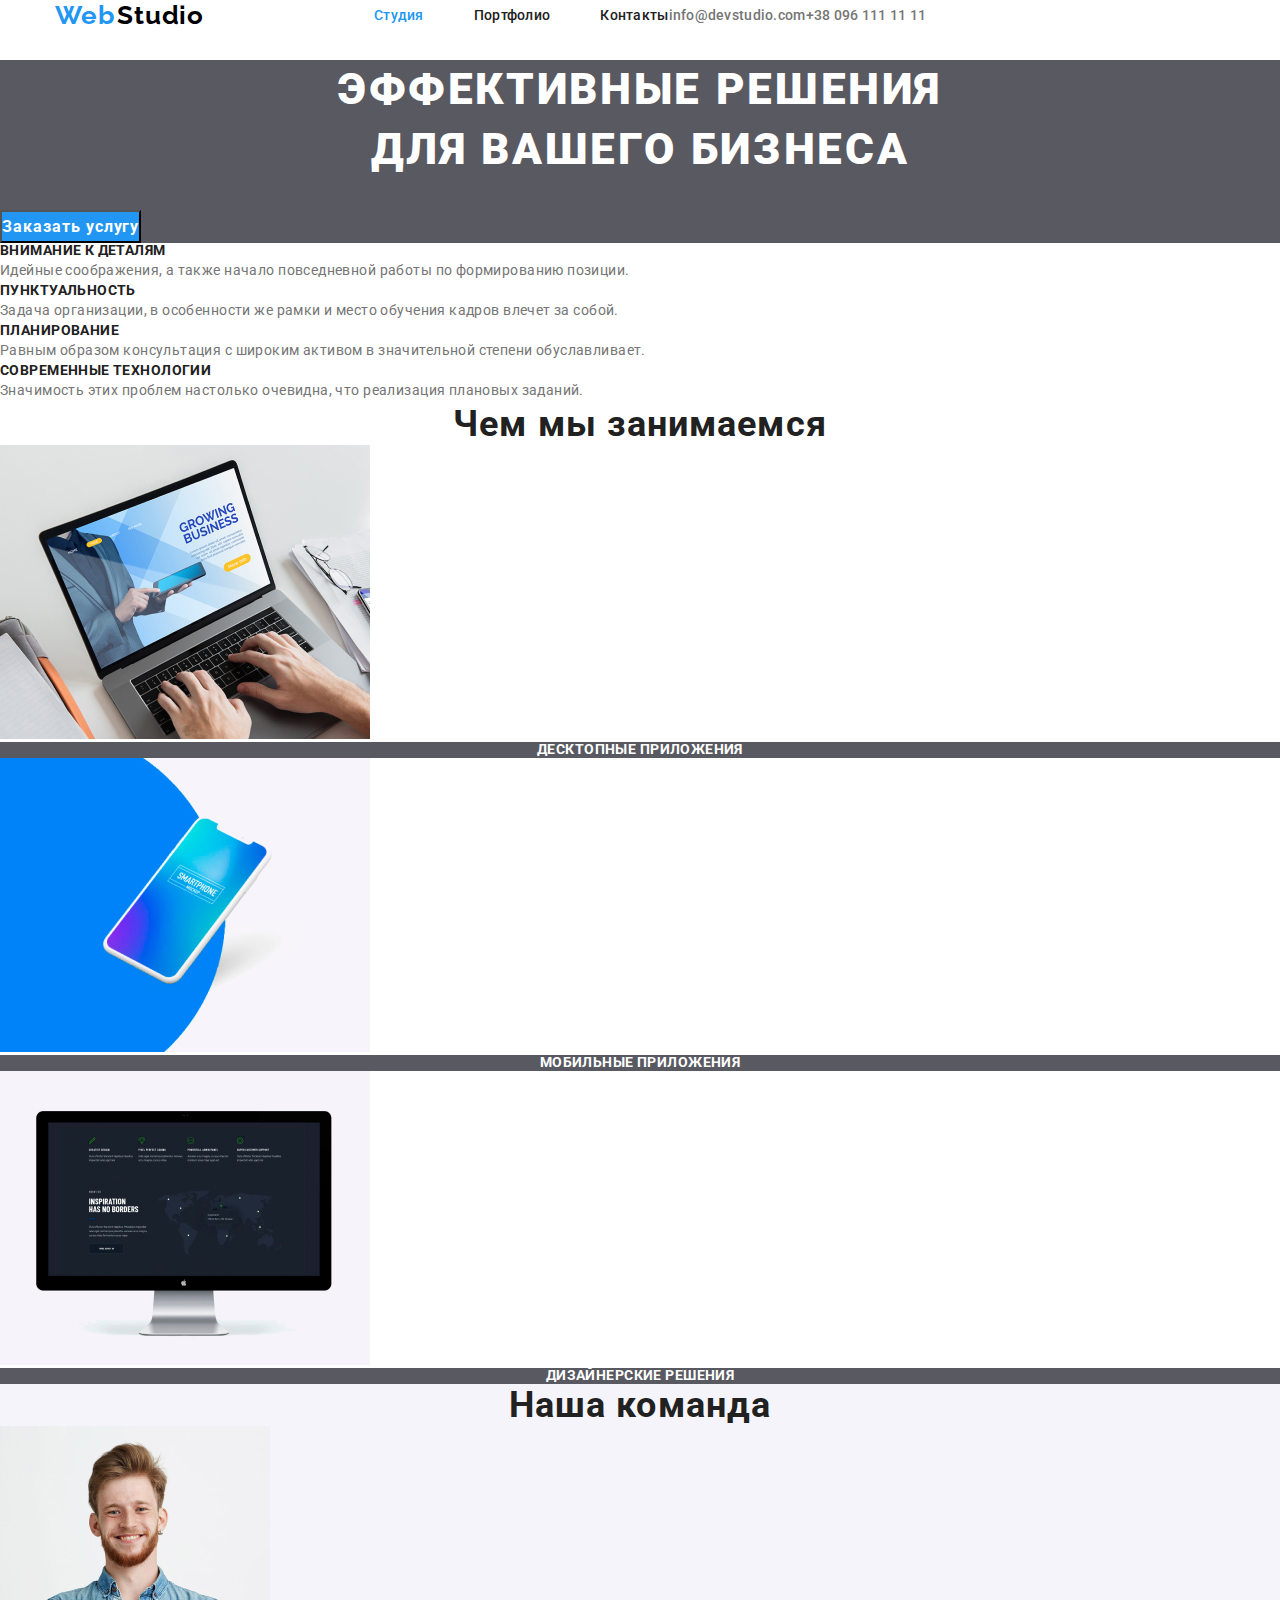
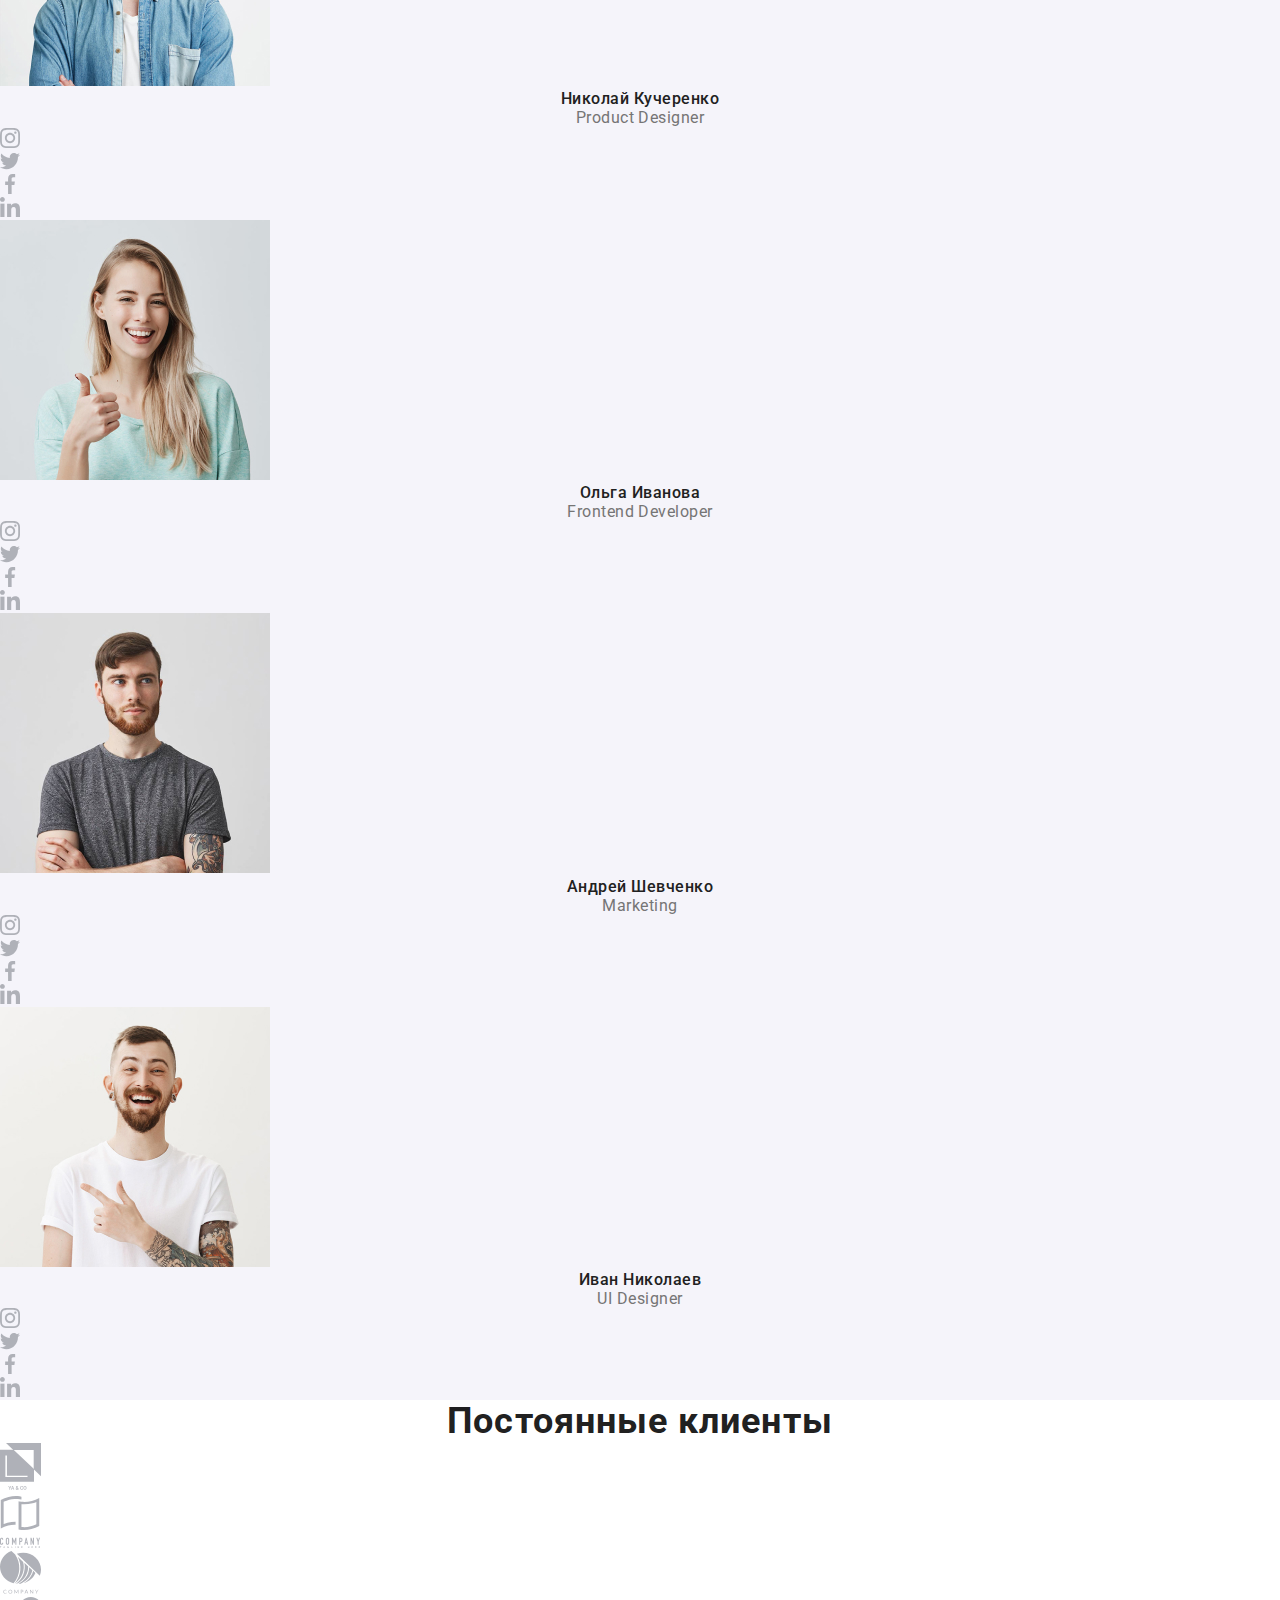
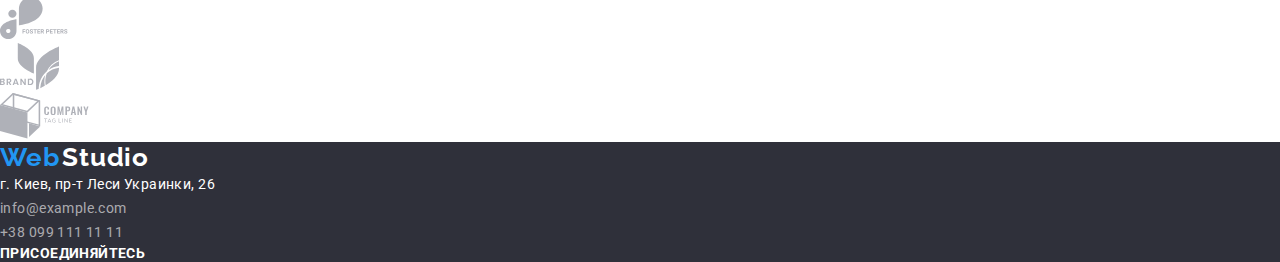
==== index.html @ 1fd5953a "Добавляет стартовые флексы" ====
<!DOCTYPE html>
<html lang="ru">
  <head>
    <meta charset="UTF-8" />
    <meta name="viewport" content="width=device-width, initial-scale=1.0" />
    <title>Студия</title>
    <link
      href="https://fonts.googleapis.com/css2?family=Raleway:wght@700&family=Roboto:wght@400;500;700;900&display=swap"
      rel="stylesheet"
    />
    <link rel="stylesheet" href="./css/normalize.css" />
    <link rel="stylesheet" href="./css/styles.css" />
  </head>
  <body>
    <header class="header">
      <div class="container">
        <nav class="header-nav">
          <div class="logo">
            <a class="logo link" href="/"
              ><span class="web">Web</span>
              <span class="studio">Studio</span></a
            >
          </div>

          <ul class="nav-list list">
            <li class="nav-list-item">
              <a class="nav-list-link link current" href="./index.html"
                >Студия</a
              >
            </li>
            <li class="nav-list-item">
              <a class="nav-list-link link" href="./portfolio.html"
                >Портфолио</a
              >
            </li>
            <li class="nav-list-item">
              <a class="nav-list-link link" href="">Контакты</a>
            </li>
          </ul>
        </nav>
        <ul class="contact-list list">
          <li class="contact-list-item">
            <a class="contact-list-link link" href="mailto:info@devstudio.com"
              >info@devstudio.com</a
            >
          </li>
          <li class="contact-list-item">
            <a class="contact-list-link link" href="tel:+380961111111"
              >+38 096 111 11 11</a
            >
          </li>
        </ul>
      </div>
    </header>

    <main class="main">
      <section class="hero">
        <h1 class="hero-title">
          Эффективные решения <br />
          для вашего бизнеса
        </h1>
        <button class="order-button" type="button">Заказать услугу</button>
      </section>

      <section class="about">
        <h2 hidden>О нас</h2>
        <ul class="about-list list">
          <li class="about-list-item">
            <h3 class="about-title">Внимание к деталям</h3>
            <p class="about-text">
              Идейные соображения, а также начало повседневной работы по
              формированию позиции.
            </p>
          </li>
          <li class="about-list-item">
            <h3 class="about-title">Пунктуальность</h3>
            <p class="about-text">
              Задача организации, в особенности же рамки и место обучения кадров
              влечет за собой.
            </p>
          </li>
          <li class="about-list-item">
            <h3 class="about-title">Планирование</h3>
            <p class="about-text">
              Равным образом консультация с широким активом в значительной
              степени обуславливает.
            </p>
          </li>
          <li class="about-list-item">
            <h3 class="about-title">Современные технологии</h3>
            <p class="about-text">
              Значимость этих проблем настолько очевидна, что реализация
              плановых заданий.
            </p>
          </li>
        </ul>
      </section>

      <section class="we-do">
        <h2 class="we-do-title">Чем мы занимаемся</h2>
        <ul class="we-do-list list">
          <li class="we-do-list-item">
            <img
              src="./images/img-1.jpg"
              alt="Работа за ноутбуком"
              width="370"
              height="294"
            />
            <p class="we-do-text">Десктопные приложения</p>
          </li>
          <li class="we-do-list-item">
            <img
              src="./images/img-2.jpg"
              alt="Мобильный телефон"
              width="370"
              height="294"
            />
            <p class="we-do-text">Мобильные приложения</p>
          </li>
          <li class="we-do-list-item">
            <img
              src="./images/img-3.jpg"
              alt="Дизайн проэкт на мониторе"
              width="370"
              height="294"
            />
            <p class="we-do-text">Дизайнерские решения</p>
          </li>
        </ul>
      </section>

      <section class="team">
        <h2 class="team-title">Наша команда</h2>
        <ul class="team-list list">
          <li class="team-list-item">
            <img
              src="./images/teammate-1.jpg"
              alt="Сотрудник-1"
              width="270"
              height="260"
            />
            <h3 class="team-name">Николай Кучеренко</h3>
            <p class="team-position">Product Designer</p>
            <ul class="list">
              <li>
                <a
                  class="team-social-link"
                  href="https://www.instagram.com/"
                  target="_blank"
                  ><img
                    src="./images/instagram-logo.svg"
                    alt="Логотип инстаграм"
                /></a>
              </li>
              <li>
                <a
                  class="team-social-link"
                  href="https://twitter.com/explore"
                  target="_blank"
                  ><img src="./images/twitter-logo.svg" alt="Логотип твиттер"
                /></a>
              </li>
              <li>
                <a
                  class="team-social-link"
                  href="https://uk-ua.facebook.com/"
                  target="_blank"
                  ><img src="./images/facebook-logo.svg" alt="Логотип фейсбук"
                /></a>
              </li>
              <li>
                <a
                  class="team-social-link"
                  href="https://www.linkedin.com/"
                  target="_blank"
                  ><img src="./images/linkedin-logo.svg" alt="Логотип линкедин"
                /></a>
              </li>
            </ul>
          </li>
          <li class="team-list-item">
            <img
              src="./images/teammate-2.jpg"
              alt="Сотрудник-2"
              width="270"
              height="260"
            />
            <h3 class="team-name">Ольга Иванова</h3>
            <p class="team-position">Frontend Developer</p>
            <ul class="list">
              <li>
                <a
                  class="team-social-link"
                  href="https://www.instagram.com/"
                  target="_blank"
                  ><img
                    src="./images/instagram-logo.svg"
                    alt="Логотип инстаграм"
                /></a>
              </li>
              <li>
                <a
                  class="team-social-link"
                  href="https://twitter.com/explore"
                  target="_blank"
                  ><img src="./images/twitter-logo.svg" alt="Логотип твиттер"
                /></a>
              </li>
              <li>
                <a
                  class="team-social-link"
                  href="https://uk-ua.facebook.com/"
                  target="_blank"
                  ><img src="./images/facebook-logo.svg" alt="Логотип фейсбук"
                /></a>
              </li>
              <li>
                <a
                  class="team-social-link"
                  href="https://www.linkedin.com/"
                  target="_blank"
                  ><img src="./images/linkedin-logo.svg" alt="Логотип линкедин"
                /></a>
              </li>
            </ul>
          </li>
          <li class="team-list-item">
            <img
              src="./images/teammate-3.jpg"
              alt="Сотрудник-3"
              width="270"
              height="260"
            />
            <h3 class="team-name">Андрей Шевченко</h3>
            <p class="team-position">Marketing</p>
            <ul class="list">
              <li>
                <a
                  class="team-social-link"
                  href="https://www.instagram.com/"
                  target="_blank"
                  ><img
                    src="./images/instagram-logo.svg"
                    alt="Логотип инстаграм"
                /></a>
              </li>
              <li>
                <a
                  class="team-social-link"
                  href="https://twitter.com/explore"
                  target="_blank"
                  ><img src="./images/twitter-logo.svg" alt="Логотип твиттер"
                /></a>
              </li>
              <li>
                <a
                  class="team-social-link"
                  href="https://uk-ua.facebook.com/"
                  target="_blank"
                  ><img src="./images/facebook-logo.svg" alt="Логотип фейсбук"
                /></a>
              </li>
              <li>
                <a
                  class="team-social-link"
                  href="https://www.linkedin.com/"
                  target="_blank"
                  ><img src="./images/linkedin-logo.svg" alt="Логотип линкедин"
                /></a>
              </li>
            </ul>
          </li>
          <li class="team-list-item">
            <img
              src="./images/teammate-4.jpg"
              alt="Сотрудник-4"
              width="270"
              height="260"
            />
            <h3 class="team-name">Иван Николаев</h3>
            <p class="team-position">UI Designer</p>
            <ul class="list">
              <li>
                <a
                  class="team-social-link"
                  href="https://www.instagram.com/"
                  target="_blank"
                  ><img
                    src="./images/instagram-logo.svg"
                    alt="Логотип инстаграм"
                /></a>
              </li>
              <li>
                <a
                  class="team-social-link"
                  href="https://twitter.com/explore"
                  target="_blank"
                  ><img src="./images/twitter-logo.svg" alt="Логотип твиттер"
                /></a>
              </li>
              <li>
                <a
                  class="team-social-link"
                  href="https://uk-ua.facebook.com/"
                  target="_blank"
                  ><img src="./images/facebook-logo.svg" alt="Логотип фейсбук"
                /></a>
              </li>
              <li>
                <a
                  class="team-social-link"
                  href="https://www.linkedin.com/"
                  target="_blank"
                  ><img src="./images/linkedin-logo.svg" alt="Логотип линкедин"
                /></a>
              </li>
            </ul>
          </li>
        </ul>
      </section>

      <section class="clients">
        <h2 class="clients-title">Постоянные клиенты</h2>
        <ul class="clients-list list">
          <li class="clients-list-item">
            <a class="clients-link link" href="" target="_blank"
              ><img src="./images/logocom1.svg" alt="Логотип компании 1"
            /></a>
          </li>
          <li class="clients-list-item">
            <a class="clients-link link" href="" target="_blank"
              ><img src="./images/logocom2.svg" alt="Логотип компании 2"
            /></a>
          </li>
          <li class="clients-list-item">
            <a class="clients-link link" href="" target="_blank"
              ><img src="./images/logocom3.svg" alt="Логотип компании 3"
            /></a>
          </li>
          <li class="clients-list-item">
            <a class="clients-link link" href="" target="_blank"
              ><img src="./images/logocom4.svg" alt="Логотип компании 4"
            /></a>
          </li>
          <li class="clients-list-item">
            <a class="clients-link link" href="" target="_blank"
              ><img src="./images/logocom6.svg" alt="Логотип компании 5"
            /></a>
          </li>
          <li class="clients-list-item">
            <a class="clients-link link" href="" target="_blank"
              ><img src="./images/logocom5.svg" alt="Логотип компании 6"
            /></a>
          </li>
        </ul>
      </section>
    </main>

    <footer class="footer">
      <a class="logo link" href="/"
        ><span class="web">Web</span> <span class="studio">Studio</span></a
      >

      <ul class="footer-list list">
        <li class="footer-list-item">
          <a
            class="footer-list-link-adress link"
            href="https://goo.gl/maps/AK2g4CB96HyjoU2Z7"
            target="_blank"
            >г. Киев, пр-т Леси Украинки, 26</a
          >
        </li>
        <li class="footer-list-item">
          <a class="footer-list-link link" href="mailto:info@example.com"
            >info@example.com</a
          >
        </li>
        <li class="footer-list-item">
          <a class="footer-list-link link" href="tel:+380991111111"
            >+38 099 111 11 11</a
          >
        </li>
      </ul>

      <b class="slogan">Присоединяйтесь</b>
      <ul class="social-list list">
        <li class="social-list-item">
          <a
            class="social-list-link link"
            href=""
            aria-label="Instagram icon"
          ></a>
        </li>
        <li class="social-list-item">
          <a
            class="social-list-link link"
            href=""
            aria-label="Twitter icon"
          ></a>
        </li>
        <li class="social-list-item">
          <a
            class="social-list-link link"
            href=""
            aria-label="Facebook icon"
          ></a>
        </li>
        <li class="social-list-item">
          <a
            class="social-list-link link"
            href=""
            aria-label="Linkedin icon"
          ></a>
        </li>
      </ul>
    </footer>
  </body>
</html>
---- css/styles.css ----
:root {
  --main-font: "Roboto", sans-serif;
  --secondary-font: "Raleway", sans-serif;
  --main-text-color: #757575;
  --main-title-color: #212121;
  --secondary-text-color: #ffffff;
  --secondary-text-background-color: rgba(47, 48, 58, 0.8);
  --accent-color: #2196f3;
  --background-main-color: #ffffff;
  --background-secondary-color: #f5f4fa;
  --footer-secondary-text-color: rgba(255, 255, 255, 0.6);
  --footer-background-color: #2f303a;
  --logo-main-color: #2196f3;
  --logo-header-color: #000000;
  --logo-footer-color: #ffffff;
}

html {
  box-sizing: border-box;
}

*,
*::before,
*::after {
  box-sizing: inherit;
  margin: 0px;
  padding: 0px;
}

body {
  color: var(--main-text-color);
  font-family: var(--main-font);
  font-size: 14px;
  background-color: var(--background-main-color);
}

.container {
  width: 1200px;
  padding-left: 15px;
  padding-right: 15px;
  margin-left: auto;
  margin-right: auto;
}

/*  logo */

.header .web,
.header .studio,
.footer .web,
.footer .studio {
  font-family: var(--secondary-font);
  font-weight: 700;
  font-size: 26px;
  line-height: 1.19;
  letter-spacing: 0.03em;
  color: var(--logo-main-color);
}

.header .studio {
  color: var(--logo-header-color);
}

.footer .studio {
  color: var(--logo-footer-color);
}

.link {
  text-decoration: none;
}

.list {
  list-style: none;
}

/* Header */

.logo {
  margin-right: 85px;
}

.header-nav,
.header .container {
  display: flex;
  align-items: center;
}

.contact-list {
  display: flex;
}

.nav-list {
  display: flex;
}

.nav-list-item:not(:last-child) {
  margin-right: 50px;
}

.nav-list-link,
.contact-list-link {
  font-weight: 500;
  font-size: 14px;
  line-height: 1.14;
  letter-spacing: 0.02em;
  color: var(--main-title-color);
}

.nav-list-link:hover,
.nav-list-link:focus,
.nav-list-link.current,
.contact-list-link:hover,
.contact-list-link:focus {
  color: var(--accent-color);
}

.contact-list-link {
  color: var(--main-text-color);
}

/*  HERO  */

.hero {
  background-color: var(--secondary-text-background-color);
}

.hero-title {
  font-weight: 900;
  font-size: 44px;
  line-height: 1.36;
  text-align: center;
  letter-spacing: 0.06em;
  text-transform: uppercase;
  color: var(--secondary-text-color);
}

.order-button {
  font-weight: 700;
  font-size: 16px;
  line-height: 1.87;
  display: flex;
  align-items: center;
  text-align: center;
  letter-spacing: 0.06em;
  background-color: #2196f3;
  color: var(--secondary-text-color);
}

/* About*/

.about .about-title {
  font-weight: 700;
  font-size: 14px;
  line-height: 1.14;
  letter-spacing: 0.03em;
  text-transform: uppercase;

  color: var(--main-title-color);
}

.about .about-text {
  font-weight: 400;
  font-size: 14px;
  line-height: 1.71;
  letter-spacing: 0.03em;
  color: var(--main-text-color);
}

/* What we do section */

.we-do-title {
  font-weight: 700;
  font-size: 36px;
  line-height: 1.17;
  text-align: center;
  letter-spacing: 0.03em;
  color: var(--main-title-color);
}

.we-do .we-do-text {
  font-weight: 700;
  font-size: 14px;
  line-height: 1.14;
  text-align: center;
  letter-spacing: 0.03em;
  text-transform: uppercase;
  background-color: var(--secondary-text-background-color);
  color: var(--secondary-text-color);
}

/* Our team */

.team {
  background-color: var(--background-secondary-color);
}

.team-title {
  font-weight: 700;
  font-size: 36px;
  line-height: 1.17;
  text-align: center;
  letter-spacing: 0.03em;
  color: var(--main-title-color);
}

.team .team-name {
  font-weight: 500;
  font-size: 16px;
  line-height: 1.19;
  text-align: center;
  letter-spacing: 0.03em;
  color: var(--main-title-color);
}

.team .team-position {
  font-weight: 400;
  font-size: 16px;
  line-height: 1.19;
  text-align: center;
  letter-spacing: 0.03em;
  color: var(--main-text-color);
}

.team .team-social-link:hover,
.team .team-social-link:focus {
  color: var(--accent-color);
}

/* Clients */

.clients-title {
  font-weight: 700;
  font-size: 36px;
  line-height: 1.17;
  text-align: center;
  letter-spacing: 0.03em;
  color: var(--main-title-color);
}

.clients .clients-link:hover,
.clients .clients-link:focus {
  color: var(--accent-color);
}

/* Footer */

.footer {
  background-color: var(--footer-background-color);
}

.footer .footer-list-link-adress {
  font-weight: 400;
  font-size: 14px;
  line-height: 1.71;
  letter-spacing: 0.03em;
  color: var(--background-main-color);
}

.footer .footer-list-link {
  font-weight: 400;
  font-size: 14px;
  line-height: 1.71;
  letter-spacing: 0.03em;
  color: var(--footer-secondary-text-color);
}

.slogan {
  font-weight: 700;
  font-size: 14px;
  line-height: 1.14;
  letter-spacing: 0.03em;
  text-transform: uppercase;
  color: var(--secondary-text-color);
}

.slogan .social-list-link:hover,
.slogan .social-list-link:focus {
  color: var(--accent-color);
}

/* Portfolio */

.examples .button-filter {
  font-weight: 500;
  font-size: 16px;
  line-height: 1.62;
  text-align: center;
  letter-spacing: 0.03em;
  background-color: var(--background-secondary-color);
  color: var(--main-title-color);
}

.button-filter:hover,
.button-filter:focus {
  color: var(--accent-color);
}

.examples-title {
  font-weight: 700;
  font-size: 18px;
  line-height: 2;
  letter-spacing: 0.06em;
  color: var(--main-title-color);
}

.examples-list .examples-name {
  font-weight: 400;
  font-size: 16px;
  line-height: 1.87;
  letter-spacing: 0.03em;
  color: var(--main-text-color);
}

.examples-list .examples-descr {
  font-weight: 400;
  font-size: 18px;
  line-height: 1.56;
  letter-spacing: 0.03em;
  color: var(--secondary-text-color);
}

.examples-list-link:hover,
.examples-list-link:focus {
  color: rgba(33, 150, 243, 0.9);
}
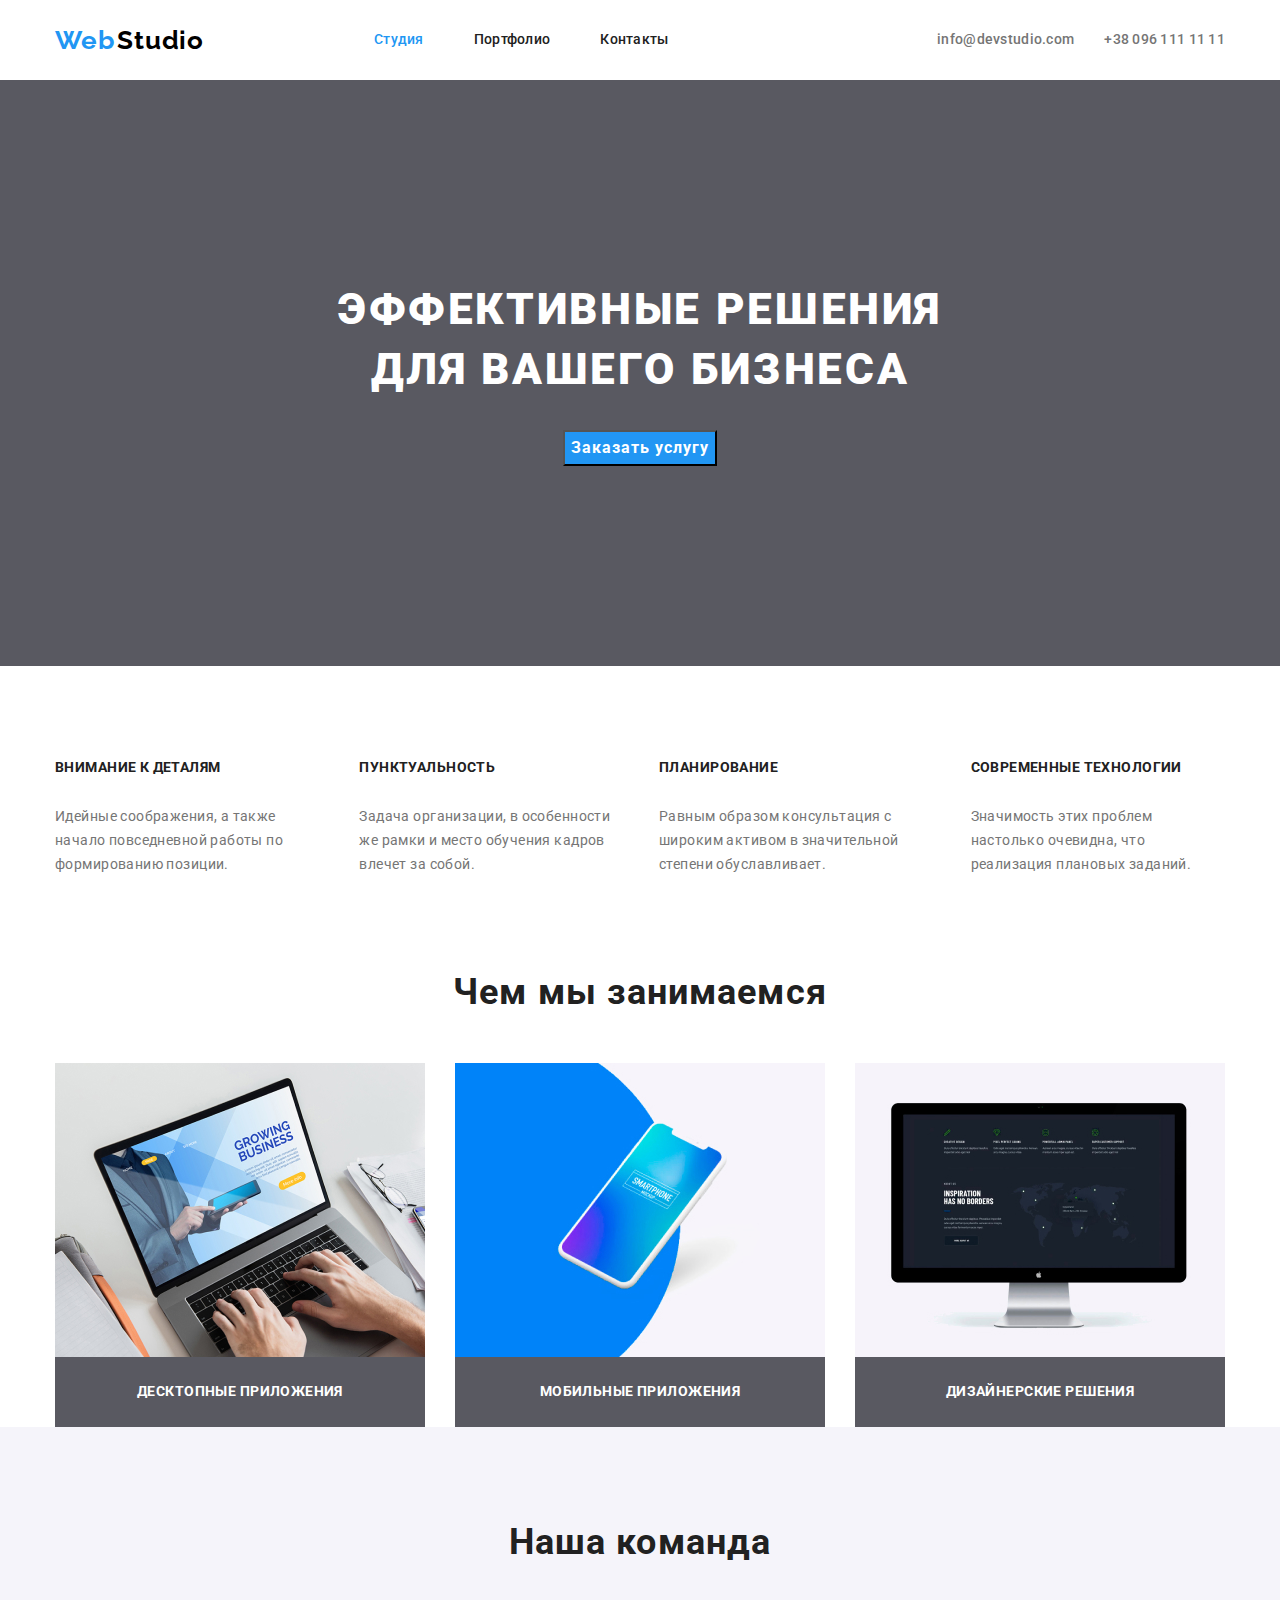
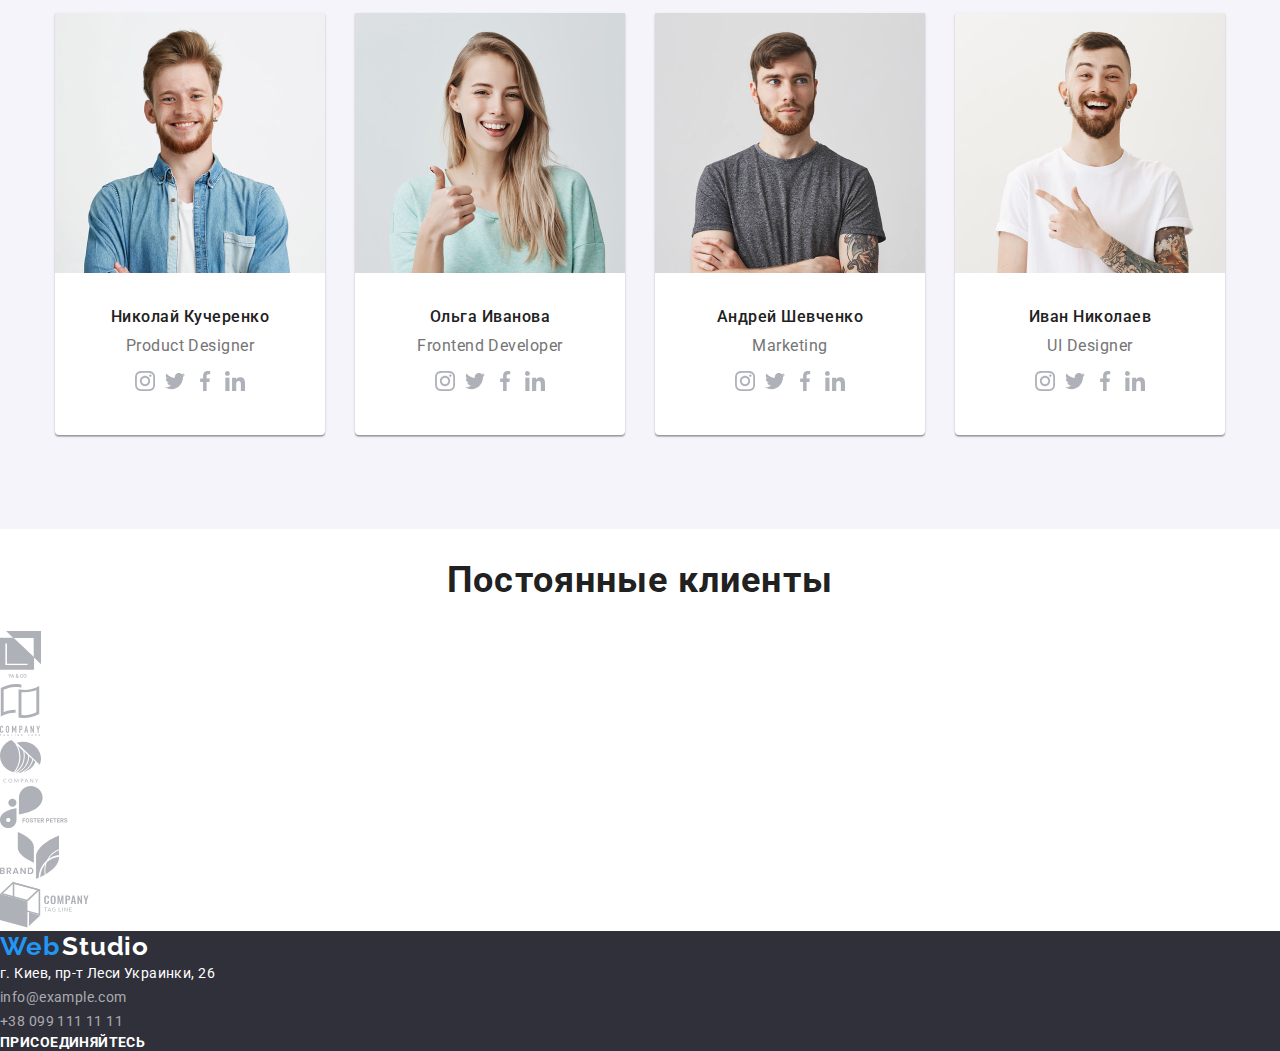
==== commit 68be6a26: "Добавляет флекс на 2 секции" ====
--- a/index.html
+++ b/index.html
@@ -63,260 +63,289 @@
       </section>
 
       <section class="about">
-        <h2 hidden>О нас</h2>
-        <ul class="about-list list">
-          <li class="about-list-item">
-            <h3 class="about-title">Внимание к деталям</h3>
-            <p class="about-text">
-              Идейные соображения, а также начало повседневной работы по
-              формированию позиции.
-            </p>
-          </li>
-          <li class="about-list-item">
-            <h3 class="about-title">Пунктуальность</h3>
-            <p class="about-text">
-              Задача организации, в особенности же рамки и место обучения кадров
-              влечет за собой.
-            </p>
-          </li>
-          <li class="about-list-item">
-            <h3 class="about-title">Планирование</h3>
-            <p class="about-text">
-              Равным образом консультация с широким активом в значительной
-              степени обуславливает.
-            </p>
-          </li>
-          <li class="about-list-item">
-            <h3 class="about-title">Современные технологии</h3>
-            <p class="about-text">
-              Значимость этих проблем настолько очевидна, что реализация
-              плановых заданий.
-            </p>
-          </li>
-        </ul>
+        <div class="container">
+          <h2 hidden>О нас</h2>
+          <ul class="about-list list">
+            <li class="about-list-item">
+              <h3 class="about-title">Внимание к деталям</h3>
+              <p class="about-text">
+                Идейные соображения, а также начало повседневной работы по
+                формированию позиции.
+              </p>
+            </li>
+            <li class="about-list-item">
+              <h3 class="about-title">Пунктуальность</h3>
+              <p class="about-text">
+                Задача организации, в особенности же рамки и место обучения
+                кадров влечет за собой.
+              </p>
+            </li>
+            <li class="about-list-item">
+              <h3 class="about-title">Планирование</h3>
+              <p class="about-text">
+                Равным образом консультация с широким активом в значительной
+                степени обуславливает.
+              </p>
+            </li>
+            <li class="about-list-item">
+              <h3 class="about-title">Современные технологии</h3>
+              <p class="about-text">
+                Значимость этих проблем настолько очевидна, что реализация
+                плановых заданий.
+              </p>
+            </li>
+          </ul>
+        </div>
       </section>
 
       <section class="we-do">
-        <h2 class="we-do-title">Чем мы занимаемся</h2>
-        <ul class="we-do-list list">
-          <li class="we-do-list-item">
-            <img
-              src="./images/img-1.jpg"
-              alt="Работа за ноутбуком"
-              width="370"
-              height="294"
-            />
-            <p class="we-do-text">Десктопные приложения</p>
-          </li>
-          <li class="we-do-list-item">
-            <img
-              src="./images/img-2.jpg"
-              alt="Мобильный телефон"
-              width="370"
-              height="294"
-            />
-            <p class="we-do-text">Мобильные приложения</p>
-          </li>
-          <li class="we-do-list-item">
-            <img
-              src="./images/img-3.jpg"
-              alt="Дизайн проэкт на мониторе"
-              width="370"
-              height="294"
-            />
-            <p class="we-do-text">Дизайнерские решения</p>
-          </li>
-        </ul>
+        <div class="container">
+          <h2 class="we-do-title">Чем мы занимаемся</h2>
+          <ul class="we-do-list list">
+            <li class="we-do-list-item">
+              <img
+                class="img-in"
+                src="./images/img-1.jpg"
+                alt="Работа за ноутбуком"
+                width="370"
+                height="294"
+              />
+              <p class="we-do-text">Десктопные приложения</p>
+            </li>
+            <li class="we-do-list-item">
+              <img
+                class="img-in"
+                src="./images/img-2.jpg"
+                alt="Мобильный телефон"
+                width="370"
+                height="294"
+              />
+              <p class="we-do-text">Мобильные приложения</p>
+            </li>
+            <li class="we-do-list-item">
+              <img
+                class="img-in"
+                src="./images/img-3.jpg"
+                alt="Дизайн проэкт на мониторе"
+                width="370"
+                height="294"
+              />
+              <p class="we-do-text">Дизайнерские решения</p>
+            </li>
+          </ul>
+        </div>
       </section>
 
       <section class="team">
-        <h2 class="team-title">Наша команда</h2>
-        <ul class="team-list list">
-          <li class="team-list-item">
-            <img
-              src="./images/teammate-1.jpg"
-              alt="Сотрудник-1"
-              width="270"
-              height="260"
-            />
-            <h3 class="team-name">Николай Кучеренко</h3>
-            <p class="team-position">Product Designer</p>
-            <ul class="list">
-              <li>
-                <a
-                  class="team-social-link"
-                  href="https://www.instagram.com/"
-                  target="_blank"
-                  ><img
-                    src="./images/instagram-logo.svg"
-                    alt="Логотип инстаграм"
-                /></a>
-              </li>
-              <li>
-                <a
-                  class="team-social-link"
-                  href="https://twitter.com/explore"
-                  target="_blank"
-                  ><img src="./images/twitter-logo.svg" alt="Логотип твиттер"
-                /></a>
-              </li>
-              <li>
-                <a
-                  class="team-social-link"
-                  href="https://uk-ua.facebook.com/"
-                  target="_blank"
-                  ><img src="./images/facebook-logo.svg" alt="Логотип фейсбук"
-                /></a>
-              </li>
-              <li>
-                <a
-                  class="team-social-link"
-                  href="https://www.linkedin.com/"
-                  target="_blank"
-                  ><img src="./images/linkedin-logo.svg" alt="Логотип линкедин"
-                /></a>
-              </li>
-            </ul>
-          </li>
-          <li class="team-list-item">
-            <img
-              src="./images/teammate-2.jpg"
-              alt="Сотрудник-2"
-              width="270"
-              height="260"
-            />
-            <h3 class="team-name">Ольга Иванова</h3>
-            <p class="team-position">Frontend Developer</p>
-            <ul class="list">
-              <li>
-                <a
-                  class="team-social-link"
-                  href="https://www.instagram.com/"
-                  target="_blank"
-                  ><img
-                    src="./images/instagram-logo.svg"
-                    alt="Логотип инстаграм"
-                /></a>
-              </li>
-              <li>
-                <a
-                  class="team-social-link"
-                  href="https://twitter.com/explore"
-                  target="_blank"
-                  ><img src="./images/twitter-logo.svg" alt="Логотип твиттер"
-                /></a>
-              </li>
-              <li>
-                <a
-                  class="team-social-link"
-                  href="https://uk-ua.facebook.com/"
-                  target="_blank"
-                  ><img src="./images/facebook-logo.svg" alt="Логотип фейсбук"
-                /></a>
-              </li>
-              <li>
-                <a
-                  class="team-social-link"
-                  href="https://www.linkedin.com/"
-                  target="_blank"
-                  ><img src="./images/linkedin-logo.svg" alt="Логотип линкедин"
-                /></a>
-              </li>
-            </ul>
-          </li>
-          <li class="team-list-item">
-            <img
-              src="./images/teammate-3.jpg"
-              alt="Сотрудник-3"
-              width="270"
-              height="260"
-            />
-            <h3 class="team-name">Андрей Шевченко</h3>
-            <p class="team-position">Marketing</p>
-            <ul class="list">
-              <li>
-                <a
-                  class="team-social-link"
-                  href="https://www.instagram.com/"
-                  target="_blank"
-                  ><img
-                    src="./images/instagram-logo.svg"
-                    alt="Логотип инстаграм"
-                /></a>
-              </li>
-              <li>
-                <a
-                  class="team-social-link"
-                  href="https://twitter.com/explore"
-                  target="_blank"
-                  ><img src="./images/twitter-logo.svg" alt="Логотип твиттер"
-                /></a>
-              </li>
-              <li>
-                <a
-                  class="team-social-link"
-                  href="https://uk-ua.facebook.com/"
-                  target="_blank"
-                  ><img src="./images/facebook-logo.svg" alt="Логотип фейсбук"
-                /></a>
-              </li>
-              <li>
-                <a
-                  class="team-social-link"
-                  href="https://www.linkedin.com/"
-                  target="_blank"
-                  ><img src="./images/linkedin-logo.svg" alt="Логотип линкедин"
-                /></a>
-              </li>
-            </ul>
-          </li>
-          <li class="team-list-item">
-            <img
-              src="./images/teammate-4.jpg"
-              alt="Сотрудник-4"
-              width="270"
-              height="260"
-            />
-            <h3 class="team-name">Иван Николаев</h3>
-            <p class="team-position">UI Designer</p>
-            <ul class="list">
-              <li>
-                <a
-                  class="team-social-link"
-                  href="https://www.instagram.com/"
-                  target="_blank"
-                  ><img
-                    src="./images/instagram-logo.svg"
-                    alt="Логотип инстаграм"
-                /></a>
-              </li>
-              <li>
-                <a
-                  class="team-social-link"
-                  href="https://twitter.com/explore"
-                  target="_blank"
-                  ><img src="./images/twitter-logo.svg" alt="Логотип твиттер"
-                /></a>
-              </li>
-              <li>
-                <a
-                  class="team-social-link"
-                  href="https://uk-ua.facebook.com/"
-                  target="_blank"
-                  ><img src="./images/facebook-logo.svg" alt="Логотип фейсбук"
-                /></a>
-              </li>
-              <li>
-                <a
-                  class="team-social-link"
-                  href="https://www.linkedin.com/"
-                  target="_blank"
-                  ><img src="./images/linkedin-logo.svg" alt="Логотип линкедин"
-                /></a>
-              </li>
-            </ul>
-          </li>
-        </ul>
+        <div class="container">
+          <h2 class="team-title">Наша команда</h2>
+          <ul class="team-list list">
+            <li class="team-list-item">
+              <img
+                class="img"
+                src="./images/teammate-1.jpg"
+                alt="Сотрудник-1"
+                width="270"
+                height="260"
+              />
+              <h3 class="team-name">Николай Кучеренко</h3>
+              <p class="team-position">Product Designer</p>
+              <ul class="list-img list">
+                <li class="list-list-link">
+                  <a
+                    class="team-social-link"
+                    href="https://www.instagram.com/"
+                    target="_blank"
+                    ><img
+                      src="./images/instagram-logo.svg"
+                      alt="Логотип инстаграм"
+                  /></a>
+                </li>
+                <li class="list-list-link">
+                  <a
+                    class="team-social-link"
+                    href="https://twitter.com/explore"
+                    target="_blank"
+                    ><img src="./images/twitter-logo.svg" alt="Логотип твиттер"
+                  /></a>
+                </li>
+                <li class="list-list-link">
+                  <a
+                    class="team-social-link"
+                    href="https://uk-ua.facebook.com/"
+                    target="_blank"
+                    ><img
+                      src="./images/facebook-logo.svg"
+                      alt="Логотип фейсбук"
+                  /></a>
+                </li>
+                <li class="list-list-link">
+                  <a
+                    class="team-social-link"
+                    href="https://www.linkedin.com/"
+                    target="_blank"
+                    ><img
+                      src="./images/linkedin-logo.svg"
+                      alt="Логотип линкедин"
+                  /></a>
+                </li>
+              </ul>
+            </li>
+            <li class="team-list-item">
+              <img
+                class="img"
+                src="./images/teammate-2.jpg"
+                alt="Сотрудник-2"
+                width="270"
+                height="260"
+              />
+              <h3 class="team-name">Ольга Иванова</h3>
+              <p class="team-position">Frontend Developer</p>
+              <ul class="list-img list">
+                <li class="list-list-link">
+                  <a
+                    class="team-social-link"
+                    href="https://www.instagram.com/"
+                    target="_blank"
+                    ><img
+                      src="./images/instagram-logo.svg"
+                      alt="Логотип инстаграм"
+                  /></a>
+                </li>
+                <li class="list-list-link">
+                  <a
+                    class="team-social-link"
+                    href="https://twitter.com/explore"
+                    target="_blank"
+                    ><img src="./images/twitter-logo.svg" alt="Логотип твиттер"
+                  /></a>
+                </li>
+                <li class="list-list-link">
+                  <a
+                    class="team-social-link"
+                    href="https://uk-ua.facebook.com/"
+                    target="_blank"
+                    ><img
+                      src="./images/facebook-logo.svg"
+                      alt="Логотип фейсбук"
+                  /></a>
+                </li>
+                <li class="list-list-link">
+                  <a
+                    class="team-social-link"
+                    href="https://www.linkedin.com/"
+                    target="_blank"
+                    ><img
+                      src="./images/linkedin-logo.svg"
+                      alt="Логотип линкедин"
+                  /></a>
+                </li>
+              </ul>
+            </li>
+            <li class="team-list-item">
+              <img
+                class="img"
+                src="./images/teammate-3.jpg"
+                alt="Сотрудник-3"
+                width="270"
+                height="260"
+              />
+              <h3 class="team-name">Андрей Шевченко</h3>
+              <p class="team-position">Marketing</p>
+              <ul class="list-img list">
+                <li class="list-list-link">
+                  <a
+                    class="team-social-link"
+                    href="https://www.instagram.com/"
+                    target="_blank"
+                    ><img
+                      src="./images/instagram-logo.svg"
+                      alt="Логотип инстаграм"
+                  /></a>
+                </li>
+                <li class="list-list-link">
+                  <a
+                    class="team-social-link"
+                    href="https://twitter.com/explore"
+                    target="_blank"
+                    ><img src="./images/twitter-logo.svg" alt="Логотип твиттер"
+                  /></a>
+                </li>
+                <li class="list-list-link">
+                  <a
+                    class="team-social-link"
+                    href="https://uk-ua.facebook.com/"
+                    target="_blank"
+                    ><img
+                      src="./images/facebook-logo.svg"
+                      alt="Логотип фейсбук"
+                  /></a>
+                </li>
+                <li class="list-list-link">
+                  <a
+                    class="team-social-link"
+                    href="https://www.linkedin.com/"
+                    target="_blank"
+                    ><img
+                      src="./images/linkedin-logo.svg"
+                      alt="Логотип линкедин"
+                  /></a>
+                </li>
+              </ul>
+            </li>
+            <li class="team-list-item">
+              <img
+                class="img"
+                src="./images/teammate-4.jpg"
+                alt="Сотрудник-4"
+                width="270"
+                height="260"
+              />
+              <h3 class="team-name">Иван Николаев</h3>
+              <p class="team-position">UI Designer</p>
+              <ul class="list-img list">
+                <li class="list-list-link">
+                  <a
+                    class="team-social-link"
+                    href="https://www.instagram.com/"
+                    target="_blank"
+                    ><img
+                      src="./images/instagram-logo.svg"
+                      alt="Логотип инстаграм"
+                  /></a>
+                </li>
+                <li class="list-list-link">
+                  <a
+                    class="team-social-link"
+                    href="https://twitter.com/explore"
+                    target="_blank"
+                    ><img src="./images/twitter-logo.svg" alt="Логотип твиттер"
+                  /></a>
+                </li>
+                <li class="list-list-link">
+                  <a
+                    class="team-social-link"
+                    href="https://uk-ua.facebook.com/"
+                    target="_blank"
+                    ><img
+                      src="./images/facebook-logo.svg"
+                      alt="Логотип фейсбук"
+                  /></a>
+                </li>
+                <li class="list-list-link">
+                  <a
+                    class="team-social-link"
+                    href="https://www.linkedin.com/"
+                    target="_blank"
+                    ><img
+                      src="./images/linkedin-logo.svg"
+                      alt="Логотип линкедин"
+                  /></a>
+                </li>
+              </ul>
+            </li>
+          </ul>
+        </div>
       </section>
 
       <section class="clients">
--- a/css/styles.css
+++ b/css/styles.css
@@ -23,8 +23,6 @@
 *::before,
 *::after {
   box-sizing: inherit;
-  margin: 0px;
-  padding: 0px;
 }
 
 body {
@@ -65,31 +63,44 @@
 }
 
 .link {
+  display: block;
   text-decoration: none;
 }
 
 .list {
+  margin: 0px;
+  padding: 0px;
   list-style: none;
 }
 
 /* Header */
+
+.nav-list-link {
+  padding-top: 32px;
+  padding-bottom: 32px;
+}
 
 .logo {
   margin-right: 85px;
 }
 
+.header .container {
+  justify-content: space-between;
+}
+
 .header-nav,
 .header .container {
   display: flex;
   align-items: center;
 }
 
-.contact-list {
-  display: flex;
-}
-
+.contact-list,
 .nav-list {
   display: flex;
+}
+
+.header .contact-list-item:not(:last-child) {
+  margin-right: 30px;
 }
 
 .nav-list-item:not(:last-child) {
@@ -121,9 +132,13 @@
 
 .hero {
   background-color: var(--secondary-text-background-color);
+  padding-top: 200px;
+  padding-bottom: 200px;
 }
 
 .hero-title {
+  margin-top: 0px;
+  margin-bottom: 30px;
   font-weight: 900;
   font-size: 44px;
   line-height: 1.36;
@@ -134,12 +149,14 @@
 }
 
 .order-button {
+  display: block;
   font-weight: 700;
   font-size: 16px;
   line-height: 1.87;
-  display: flex;
-  align-items: center;
-  text-align: center;
+  margin-top: 0px;
+  margin-right: auto;
+  margin-bottom: 0px;
+  margin-left: auto;
   letter-spacing: 0.06em;
   background-color: #2196f3;
   color: var(--secondary-text-color);
@@ -147,6 +164,29 @@
 
 /* About*/
 
+.about {
+  padding-top: 94px;
+  padding-bottom: 94px;
+}
+
+.about-list {
+  display: flex;
+}
+
+.about-list-item:not(:last-child) {
+  margin-right: 30px;
+}
+
+.about-text {
+  margin-top: 0px;
+  margin-bottom: 0px;
+}
+
+.about-list-item .about-title {
+  margin-top: 0;
+  margin-bottom: 30px;
+}
+
 .about .about-title {
   font-weight: 700;
   font-size: 14px;
@@ -168,6 +208,8 @@
 /* What we do section */
 
 .we-do-title {
+  margin-top: 0px;
+  margin-bottom: 50px;
   font-weight: 700;
   font-size: 36px;
   line-height: 1.17;
@@ -176,7 +218,28 @@
   color: var(--main-title-color);
 }
 
+.team .team-list {
+  width: 270px;
+  height: 422px;
+}
+
+.we-do-list .img-in {
+  display: block;
+}
+
+.we-do .we-do-list {
+  display: flex;
+}
+
+.we-do-list .we-do-list-item:not(:last-child) {
+  margin-right: 30px;
+}
+
 .we-do .we-do-text {
+  margin-top: 0px;
+  margin-bottom: 0px;
+  padding-top: 27px;
+  padding-bottom: 27px;
   font-weight: 700;
   font-size: 14px;
   line-height: 1.14;
@@ -190,10 +253,21 @@
 /* Our team */
 
 .team {
+  padding-top: 94px;
+  padding-bottom: 94px;
   background-color: var(--background-secondary-color);
 }
 
+.team-list .team-list-item {
+  background: var(--background-main-color);
+  box-shadow: 0px 2px 1px rgba(0, 0, 0, 0.2), 0px 1px 1px rgba(0, 0, 0, 0.14),
+    0px 1px 3px rgba(0, 0, 0, 0.12);
+  border-radius: 0px 0px 4px 4px;
+}
+
 .team-title {
+  margin-top: 0px;
+  margin-bottom: 50px;
   font-weight: 700;
   font-size: 36px;
   line-height: 1.17;
@@ -202,7 +276,21 @@
   color: var(--main-title-color);
 }
 
+.team .team-list {
+  display: flex;
+}
+
+.team-list .team-list-item:not(:last-child) {
+  margin-right: 30px;
+}
+
+.team-list .img {
+  margin-bottom: 30px;
+}
+
 .team .team-name {
+  margin-top: 0px;
+  margin-bottom: 10px;
   font-weight: 500;
   font-size: 16px;
   line-height: 1.19;
@@ -212,12 +300,26 @@
 }
 
 .team .team-position {
+  margin-top: 0px;
+  margin-bottom: 16px;
   font-weight: 400;
   font-size: 16px;
   line-height: 1.19;
   text-align: center;
   letter-spacing: 0.03em;
   color: var(--main-text-color);
+}
+
+.team-list .list-img {
+  display: flex;
+}
+
+.team-list .list-img {
+  justify-content: center;
+}
+
+.list-img .list-list-link:not(:last-child) {
+  margin-right: 10px;
 }
 
 .team .team-social-link:hover,
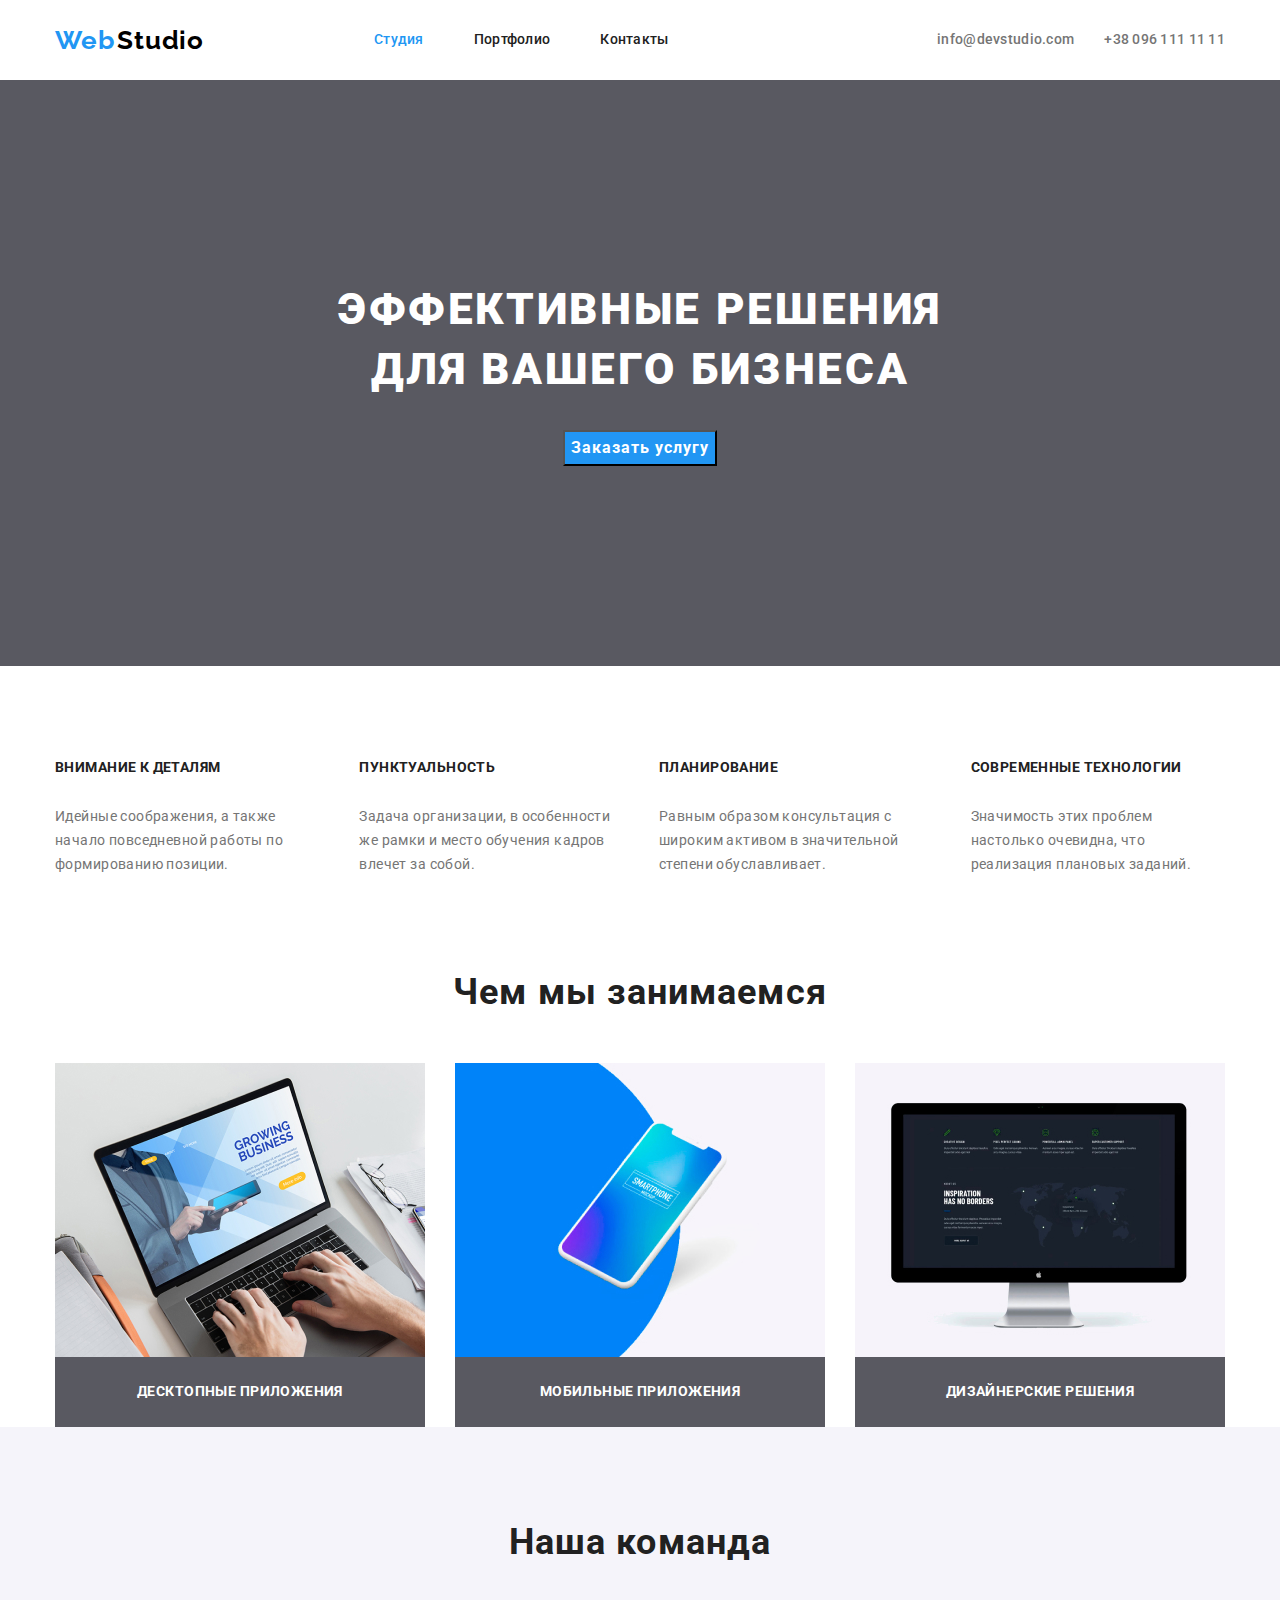
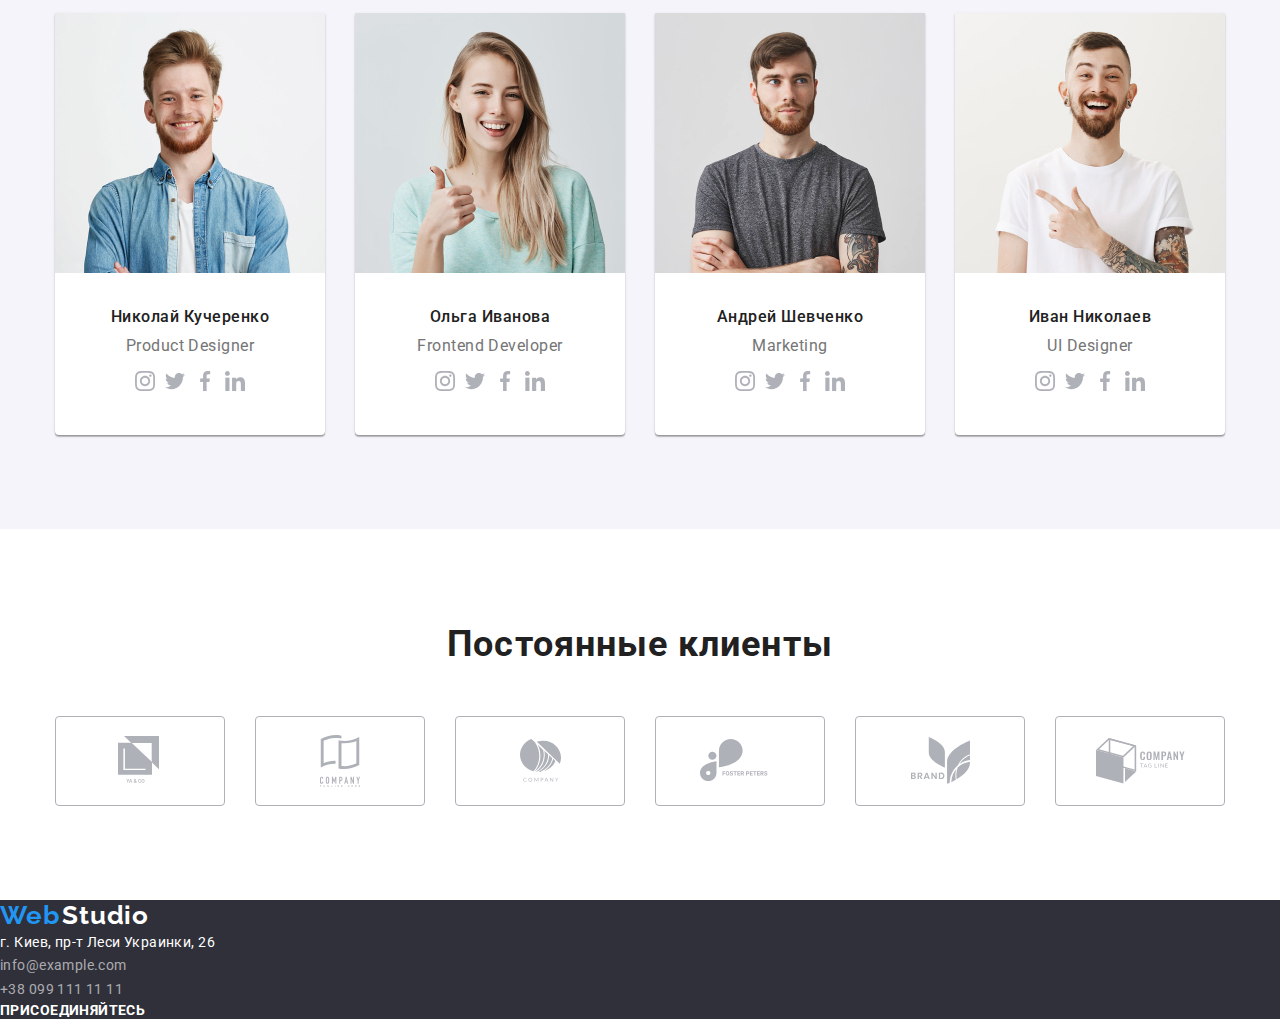
==== commit ca803a3b: "Добавляет флексы в секцию клиенты" ====
--- a/index.html
+++ b/index.html
@@ -349,39 +349,41 @@
       </section>
 
       <section class="clients">
-        <h2 class="clients-title">Постоянные клиенты</h2>
-        <ul class="clients-list list">
-          <li class="clients-list-item">
-            <a class="clients-link link" href="" target="_blank"
-              ><img src="./images/logocom1.svg" alt="Логотип компании 1"
-            /></a>
-          </li>
-          <li class="clients-list-item">
-            <a class="clients-link link" href="" target="_blank"
-              ><img src="./images/logocom2.svg" alt="Логотип компании 2"
-            /></a>
-          </li>
-          <li class="clients-list-item">
-            <a class="clients-link link" href="" target="_blank"
-              ><img src="./images/logocom3.svg" alt="Логотип компании 3"
-            /></a>
-          </li>
-          <li class="clients-list-item">
-            <a class="clients-link link" href="" target="_blank"
-              ><img src="./images/logocom4.svg" alt="Логотип компании 4"
-            /></a>
-          </li>
-          <li class="clients-list-item">
-            <a class="clients-link link" href="" target="_blank"
-              ><img src="./images/logocom6.svg" alt="Логотип компании 5"
-            /></a>
-          </li>
-          <li class="clients-list-item">
-            <a class="clients-link link" href="" target="_blank"
-              ><img src="./images/logocom5.svg" alt="Логотип компании 6"
-            /></a>
-          </li>
-        </ul>
+        <div class="container">
+          <h2 class="clients-title">Постоянные клиенты</h2>
+          <ul class="clients-list list">
+            <li class="clients-list-item">
+              <a class="clients-link link" href="" target="_blank"
+                ><img src="./images/logocom1.svg" alt="Логотип компании 1"
+              /></a>
+            </li>
+            <li class="clients-list-item">
+              <a class="clients-link link" href="" target="_blank"
+                ><img src="./images/logocom2.svg" alt="Логотип компании 2"
+              /></a>
+            </li>
+            <li class="clients-list-item">
+              <a class="clients-link link" href="" target="_blank"
+                ><img src="./images/logocom3.svg" alt="Логотип компании 3"
+              /></a>
+            </li>
+            <li class="clients-list-item">
+              <a class="clients-link link" href="" target="_blank"
+                ><img src="./images/logocom4.svg" alt="Логотип компании 4"
+              /></a>
+            </li>
+            <li class="clients-list-item">
+              <a class="clients-link link" href="" target="_blank"
+                ><img src="./images/logocom6.svg" alt="Логотип компании 5"
+              /></a>
+            </li>
+            <li class="clients-list-item">
+              <a class="clients-link link" href="" target="_blank"
+                ><img src="./images/logocom5.svg" alt="Логотип компании 6"
+              /></a>
+            </li>
+          </ul>
+        </div>
       </section>
     </main>
 
--- a/css/styles.css
+++ b/css/styles.css
@@ -329,7 +329,32 @@
 
 /* Clients */
 
+.clients {
+  padding-top: 94px;
+  padding-bottom: 94px;
+}
+
+.clients .clients-list {
+  display: flex;
+}
+
+.clients-list .clients-link {
+  display: flex;
+  justify-content: center;
+  align-items: center;
+  width: 170px;
+  height: 90px;
+  border: 1px solid #afb1b8;
+  border-radius: 4px;
+}
+
+.clients-list .clients-list-item:not(:last-child) {
+  margin-right: 30px;
+}
+
 .clients-title {
+  margin-top: 0px;
+  margin-bottom: 50px;
   font-weight: 700;
   font-size: 36px;
   line-height: 1.17;
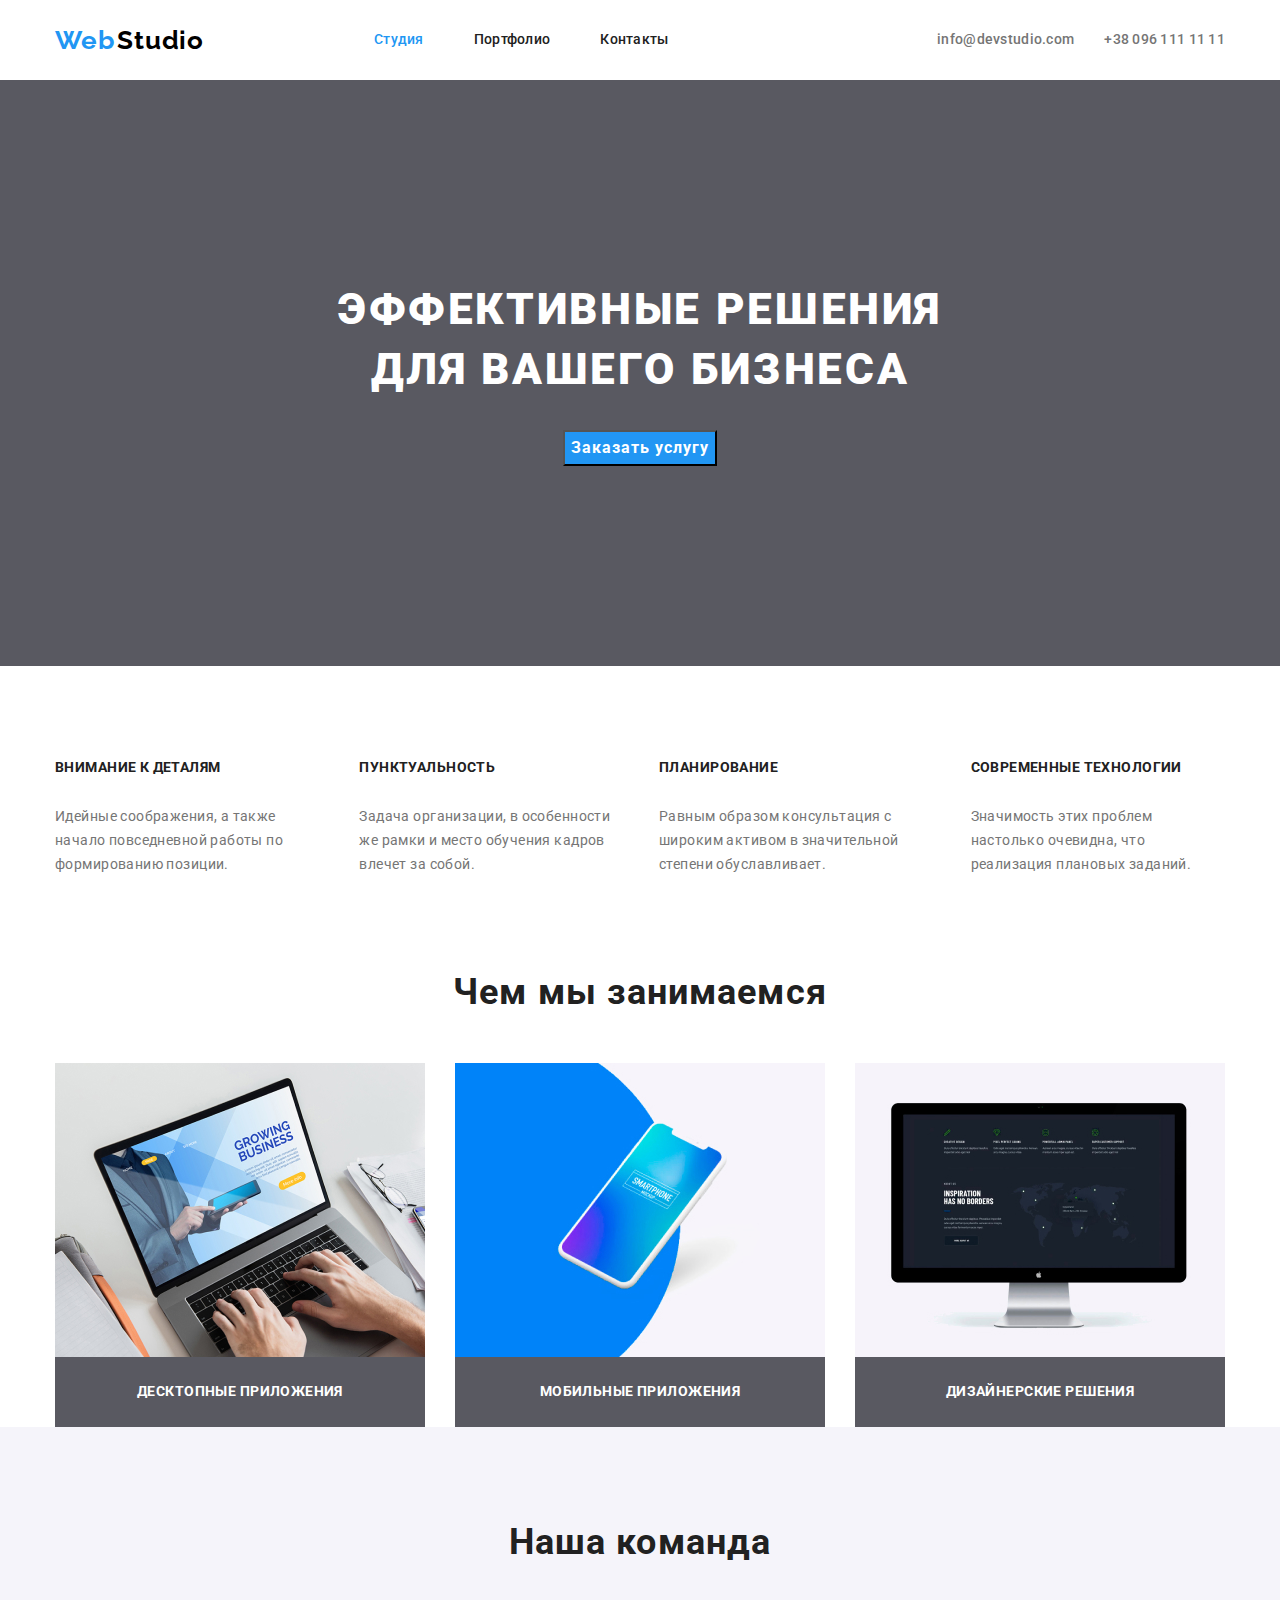
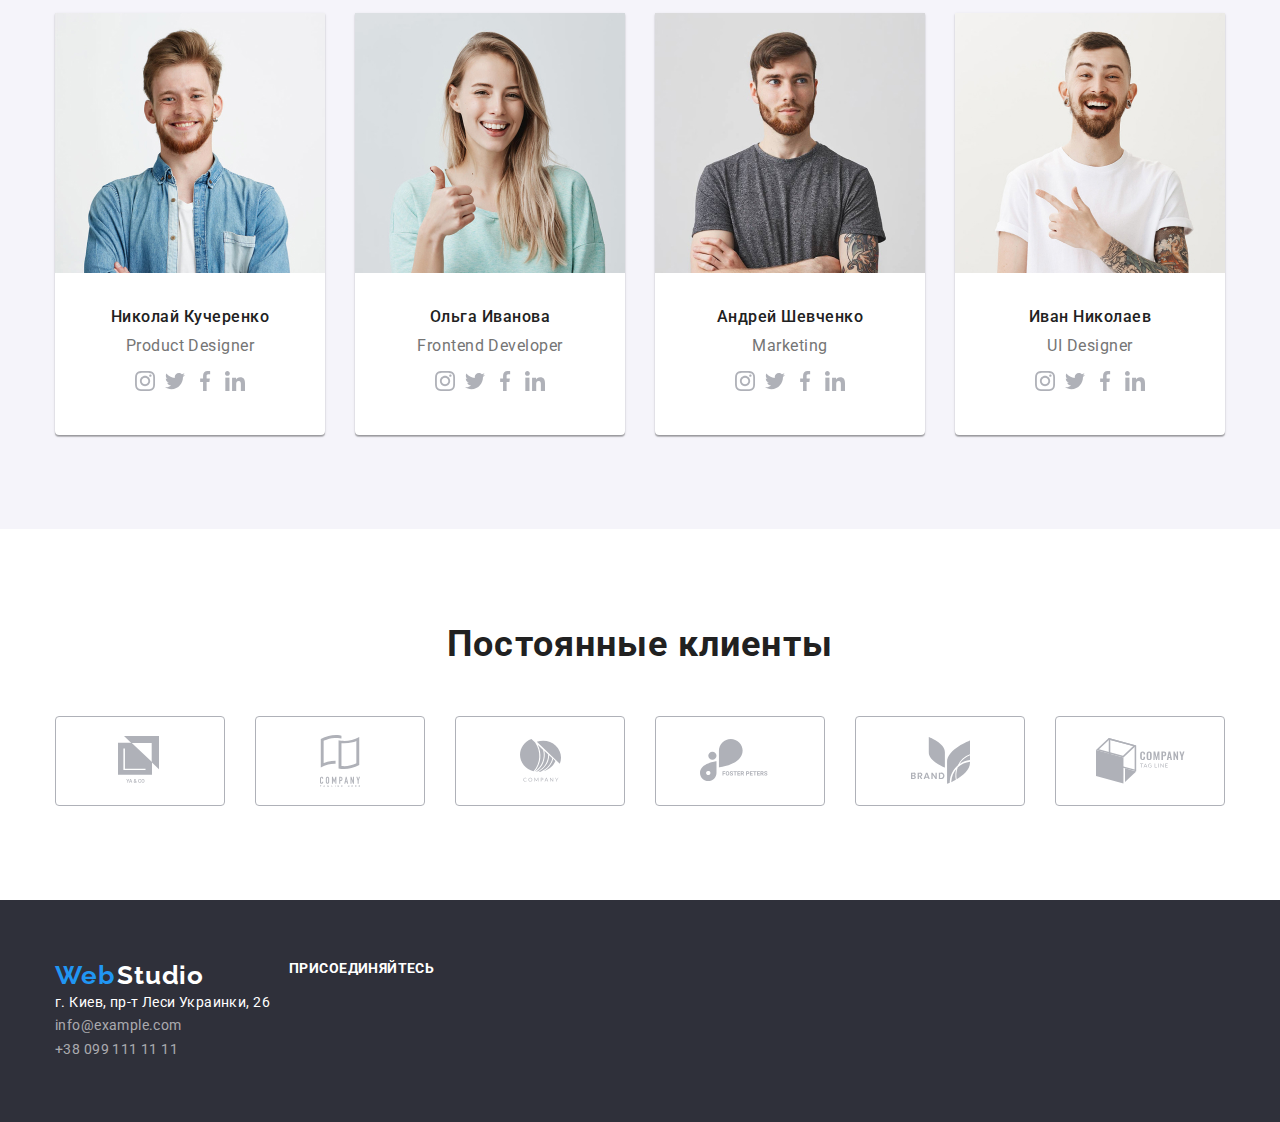
==== commit 6bb83611: "Добавляет флексы в футер" ====
--- a/index.html
+++ b/index.html
@@ -388,62 +388,68 @@
     </main>
 
     <footer class="footer">
-      <a class="logo link" href="/"
-        ><span class="web">Web</span> <span class="studio">Studio</span></a
-      >
-
-      <ul class="footer-list list">
-        <li class="footer-list-item">
-          <a
-            class="footer-list-link-adress link"
-            href="https://goo.gl/maps/AK2g4CB96HyjoU2Z7"
-            target="_blank"
-            >г. Киев, пр-т Леси Украинки, 26</a
+      <div class="container">
+        <div class="foot-cont">
+          <a class="logo link" href="/"
+            ><span class="web">Web</span> <span class="studio">Studio</span></a
           >
-        </li>
-        <li class="footer-list-item">
-          <a class="footer-list-link link" href="mailto:info@example.com"
-            >info@example.com</a
-          >
-        </li>
-        <li class="footer-list-item">
-          <a class="footer-list-link link" href="tel:+380991111111"
-            >+38 099 111 11 11</a
-          >
-        </li>
-      </ul>
-
-      <b class="slogan">Присоединяйтесь</b>
-      <ul class="social-list list">
-        <li class="social-list-item">
-          <a
-            class="social-list-link link"
-            href=""
-            aria-label="Instagram icon"
-          ></a>
-        </li>
-        <li class="social-list-item">
-          <a
-            class="social-list-link link"
-            href=""
-            aria-label="Twitter icon"
-          ></a>
-        </li>
-        <li class="social-list-item">
-          <a
-            class="social-list-link link"
-            href=""
-            aria-label="Facebook icon"
-          ></a>
-        </li>
-        <li class="social-list-item">
-          <a
-            class="social-list-link link"
-            href=""
-            aria-label="Linkedin icon"
-          ></a>
-        </li>
-      </ul>
+
+          <ul class="footer-list list">
+            <li class="footer-list-item">
+              <a
+                class="footer-list-link-adress link"
+                href="https://goo.gl/maps/AK2g4CB96HyjoU2Z7"
+                target="_blank"
+                >г. Киев, пр-т Леси Украинки, 26</a
+              >
+            </li>
+            <li class="footer-list-item">
+              <a class="footer-list-link link" href="mailto:info@example.com"
+                >info@example.com</a
+              >
+            </li>
+            <li class="footer-list-item">
+              <a class="footer-list-link link" href="tel:+380991111111"
+                >+38 099 111 11 11</a
+              >
+            </li>
+          </ul>
+        </div>
+
+        <div class="foot-slog">
+          <b class="slogan">Присоединяйтесь</b>
+          <ul class="social-list list">
+            <li class="social-list-item">
+              <a
+                class="social-list-link link"
+                href=""
+                aria-label="Instagram icon"
+              ></a>
+            </li>
+            <li class="social-list-item">
+              <a
+                class="social-list-link link"
+                href=""
+                aria-label="Twitter icon"
+              ></a>
+            </li>
+            <li class="social-list-item">
+              <a
+                class="social-list-link link"
+                href=""
+                aria-label="Facebook icon"
+              ></a>
+            </li>
+            <li class="social-list-item">
+              <a
+                class="social-list-link link"
+                href=""
+                aria-label="Linkedin icon"
+              ></a>
+            </li>
+          </ul>
+        </div>
+      </div>
     </footer>
   </body>
 </html>
--- a/css/styles.css
+++ b/css/styles.css
@@ -372,6 +372,12 @@
 
 .footer {
   background-color: var(--footer-background-color);
+  padding-top: 60px;
+  padding-bottom: 60px;
+}
+
+.footer .container {
+  display: flex;
 }
 
 .footer .footer-list-link-adress {
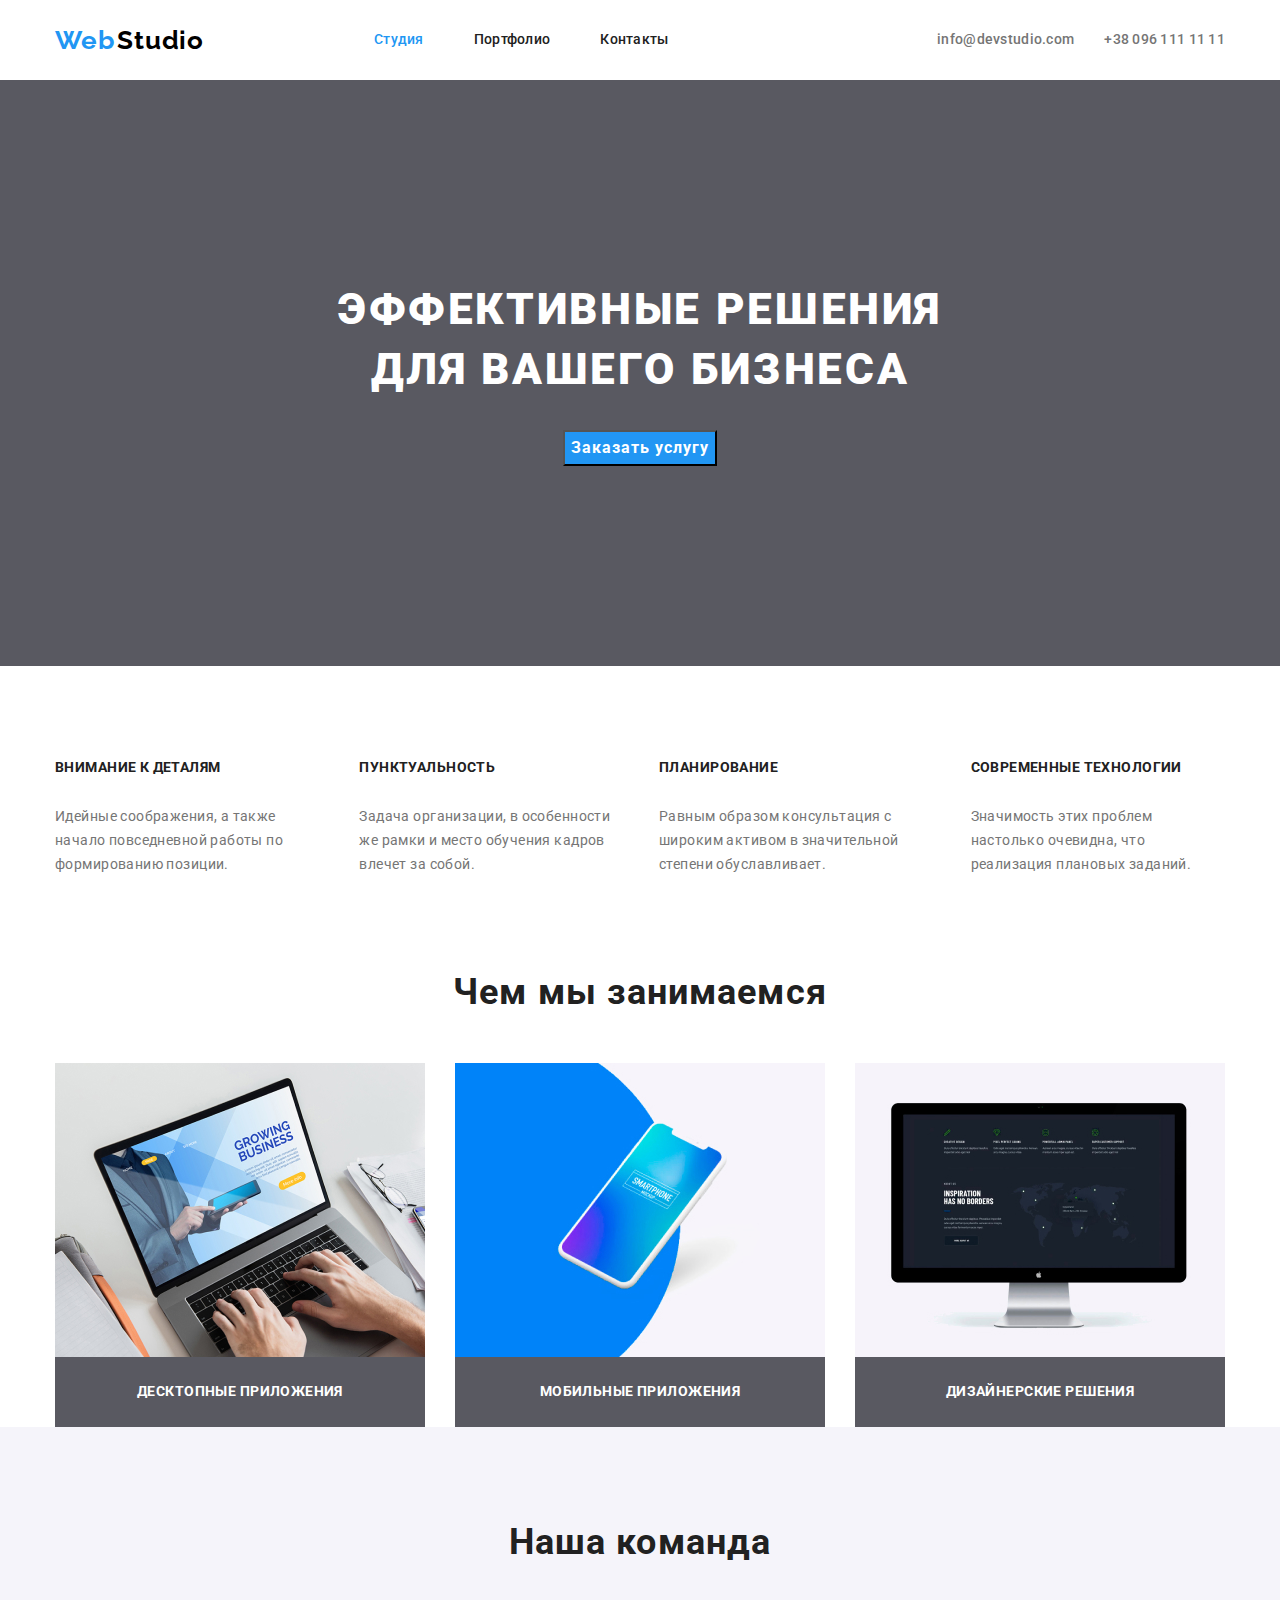
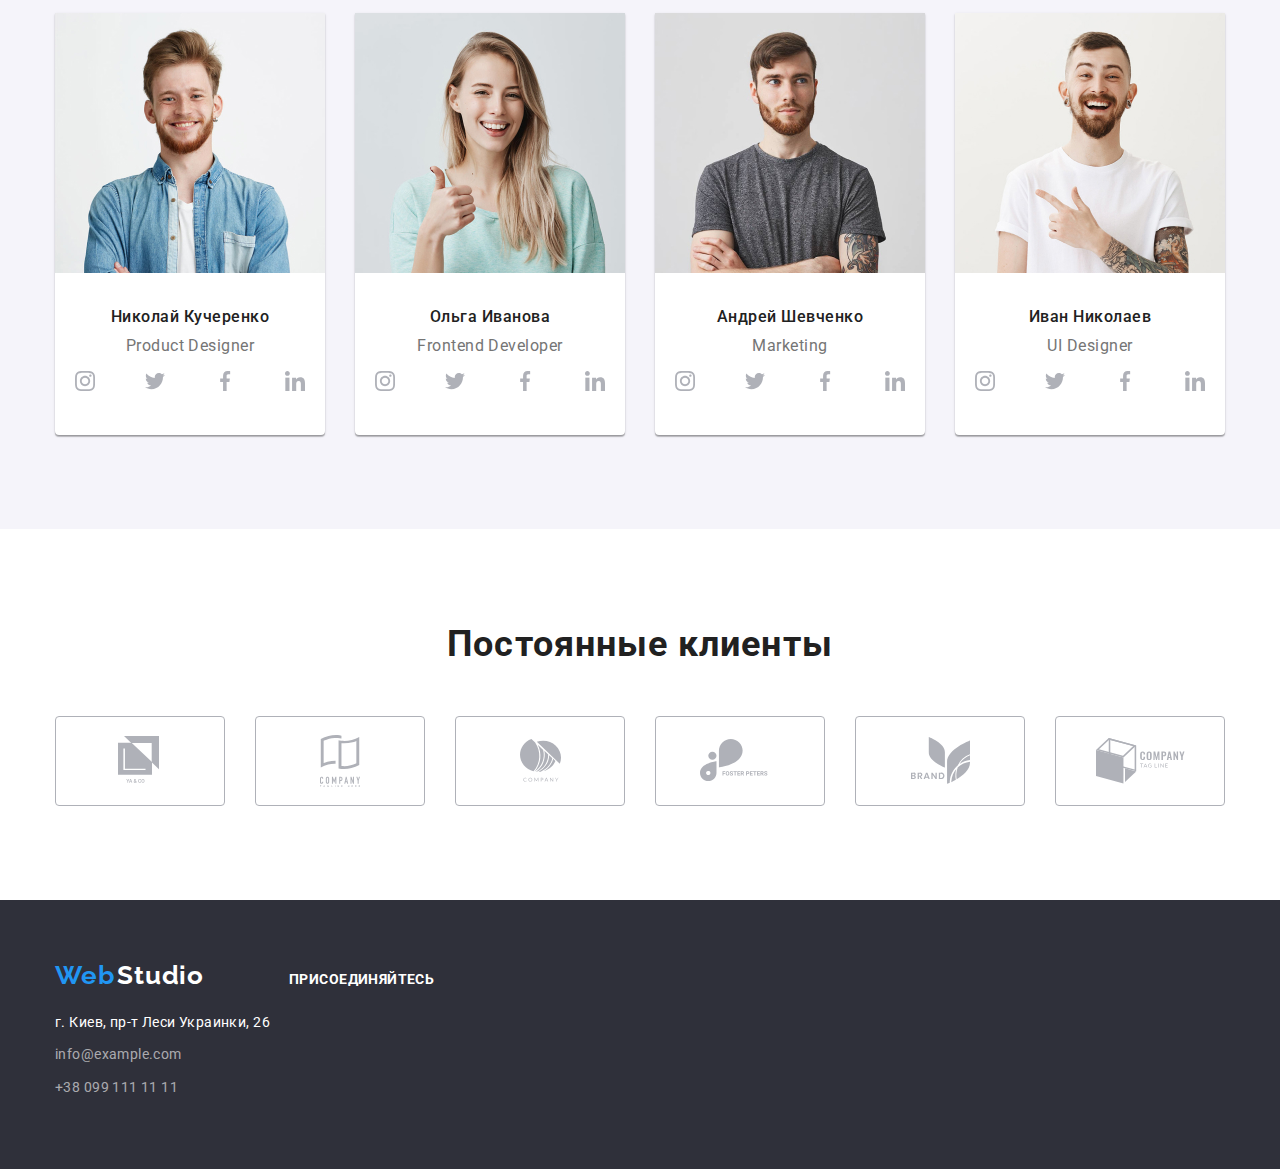
==== commit 3b7809dd: "добавляет флексы в портфолио" ====
--- a/index.html
+++ b/index.html
@@ -390,9 +390,12 @@
     <footer class="footer">
       <div class="container">
         <div class="foot-cont">
-          <a class="logo link" href="/"
-            ><span class="web">Web</span> <span class="studio">Studio</span></a
-          >
+          <div class="logo-link">
+            <a class="logo link" href="/"
+              ><span class="web">Web</span>
+              <span class="studio">Studio</span></a
+            >
+          </div>
 
           <ul class="footer-list list">
             <li class="footer-list-item">
--- a/css/styles.css
+++ b/css/styles.css
@@ -315,7 +315,7 @@
 }
 
 .team-list .list-img {
-  justify-content: center;
+  justify-content: space-around;
 }
 
 .list-img .list-list-link:not(:last-child) {
@@ -376,11 +376,16 @@
   padding-bottom: 60px;
 }
 
+.footer .logo-link {
+  margin-bottom: 20px;
+}
+
 .footer .container {
   display: flex;
 }
 
 .footer .footer-list-link-adress {
+  margin-bottom: 9px;
   font-weight: 400;
   font-size: 14px;
   line-height: 1.71;
@@ -389,6 +394,7 @@
 }
 
 .footer .footer-list-link {
+  margin-bottom: 9px;
   font-weight: 400;
   font-size: 14px;
   line-height: 1.71;
@@ -397,12 +403,18 @@
 }
 
 .slogan {
+  display: block;
+  margin-top: 12px;
   font-weight: 700;
   font-size: 14px;
   line-height: 1.14;
   letter-spacing: 0.03em;
   text-transform: uppercase;
   color: var(--secondary-text-color);
+}
+
+.social-list .social-list-item:not(:last-child) {
+  margin-right: 10px;
 }
 
 .slogan .social-list-link:hover,
@@ -412,19 +424,36 @@
 
 /* Portfolio */
 
+.examples {
+  padding-top: 93px;
+  padding-bottom: 94px;
+}
+
+.examples-button-list {
+  display: flex;
+  justify-content: center;
+}
+
+.examples-button-list .examples-list-item:not(:last-child) {
+  margin-right: 8px;
+}
+
 .examples .button-filter {
+  margin-bottom: 50px;
   font-weight: 500;
   font-size: 16px;
   line-height: 1.62;
   text-align: center;
   letter-spacing: 0.03em;
+  border-radius: 4px;
   background-color: var(--background-secondary-color);
   color: var(--main-title-color);
 }
 
 .button-filter:hover,
 .button-filter:focus {
-  color: var(--accent-color);
+  background-color: var(--accent-color);
+  color: var(--secondary-text-color);
 }
 
 .examples-title {
@@ -433,6 +462,21 @@
   line-height: 2;
   letter-spacing: 0.06em;
   color: var(--main-title-color);
+}
+
+.examples-list {
+  display: flex;
+  flex-wrap: wrap;
+}
+
+.examples-list-items {
+  width: 370px;
+  height: 404px;
+  margin-right: 30px;
+}
+
+.examples-list-items:nth-child(3n) {
+  margin-right: 0;
 }
 
 .examples-list .examples-name {
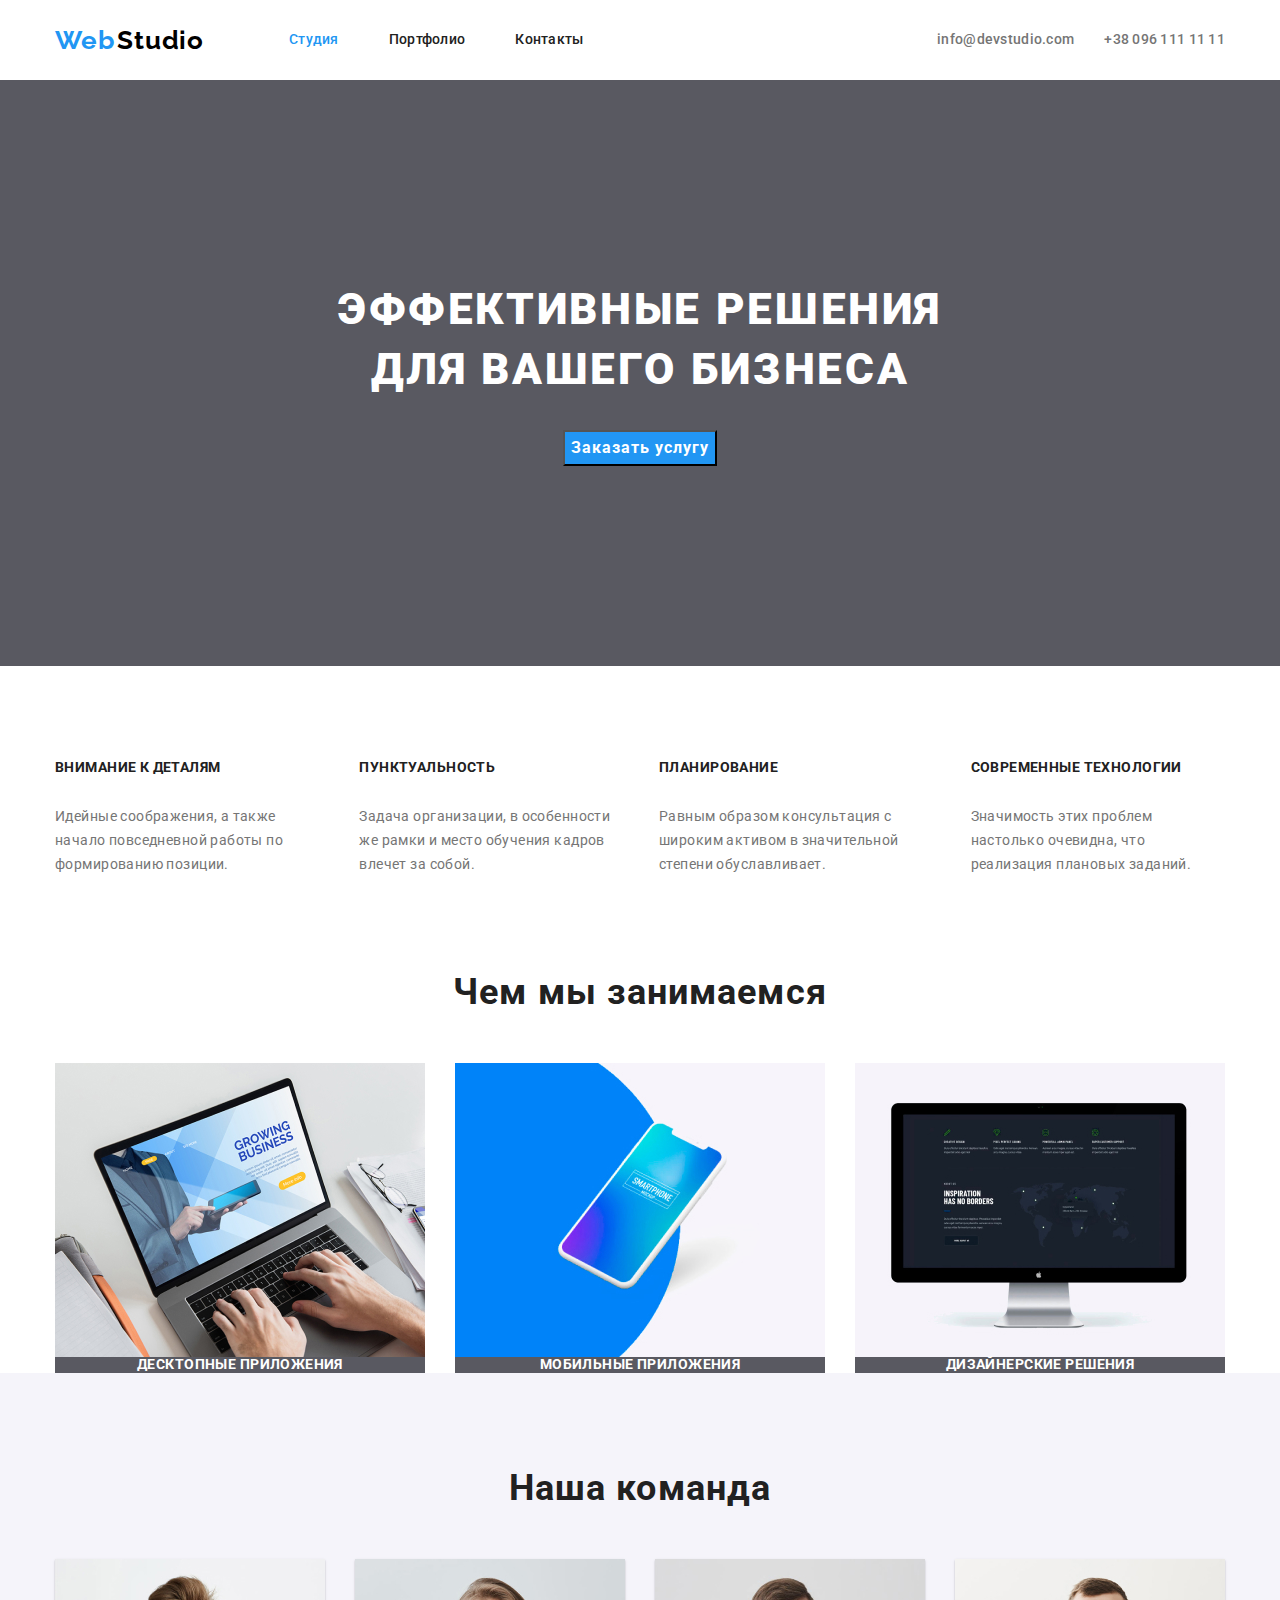
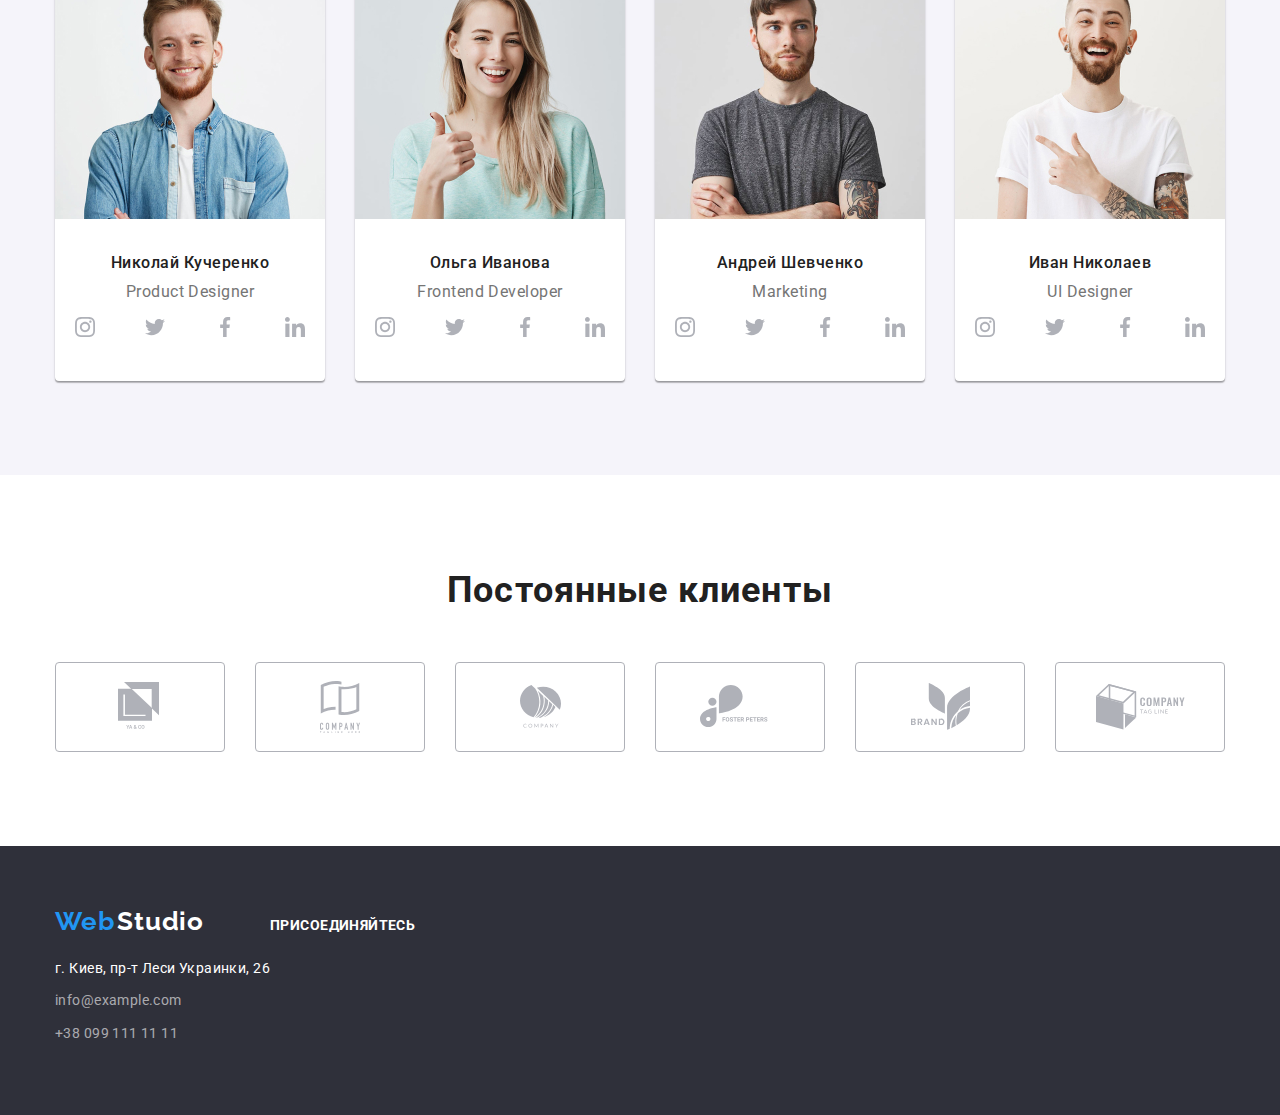
==== commit ea309633: "Изменяет отступ у лого" ====
--- a/index.html
+++ b/index.html
@@ -15,8 +15,8 @@
     <header class="header">
       <div class="container">
         <nav class="header-nav">
-          <div class="logo">
-            <a class="logo link" href="/"
+          <div class="logo-nav">
+            <a class="logo link" href="./index.html"
               ><span class="web">Web</span>
               <span class="studio">Studio</span></a
             >
--- a/css/styles.css
+++ b/css/styles.css
@@ -80,7 +80,7 @@
   padding-bottom: 32px;
 }
 
-.logo {
+.logo-nav {
   margin-right: 85px;
 }
 
@@ -238,8 +238,6 @@
 .we-do .we-do-text {
   margin-top: 0px;
   margin-bottom: 0px;
-  padding-top: 27px;
-  padding-bottom: 27px;
   font-weight: 700;
   font-size: 14px;
   line-height: 1.14;
@@ -312,9 +310,6 @@
 
 .team-list .list-img {
   display: flex;
-}
-
-.team-list .list-img {
   justify-content: space-around;
 }
 
@@ -432,6 +427,7 @@
 .examples-button-list {
   display: flex;
   justify-content: center;
+  margin-bottom: 50px;
 }
 
 .examples-button-list .examples-list-item:not(:last-child) {
@@ -439,7 +435,6 @@
 }
 
 .examples .button-filter {
-  margin-bottom: 50px;
   font-weight: 500;
   font-size: 16px;
   line-height: 1.62;
@@ -457,6 +452,8 @@
 }
 
 .examples-title {
+  margin-top: 0;
+  margin-bottom: 4px;
   font-weight: 700;
   font-size: 18px;
   line-height: 2;
@@ -473,13 +470,23 @@
   width: 370px;
   height: 404px;
   margin-right: 30px;
+  margin-bottom: 30px;
 }
 
 .examples-list-items:nth-child(3n) {
   margin-right: 0;
 }
 
+.examples-list-items:nth-last-child(-n + 3) {
+  margin-bottom: 0;
+}
+
+.ex-img {
+  margin-bottom: 20px;
+}
+
 .examples-list .examples-name {
+  margin: 0;
   font-weight: 400;
   font-size: 16px;
   line-height: 1.87;
